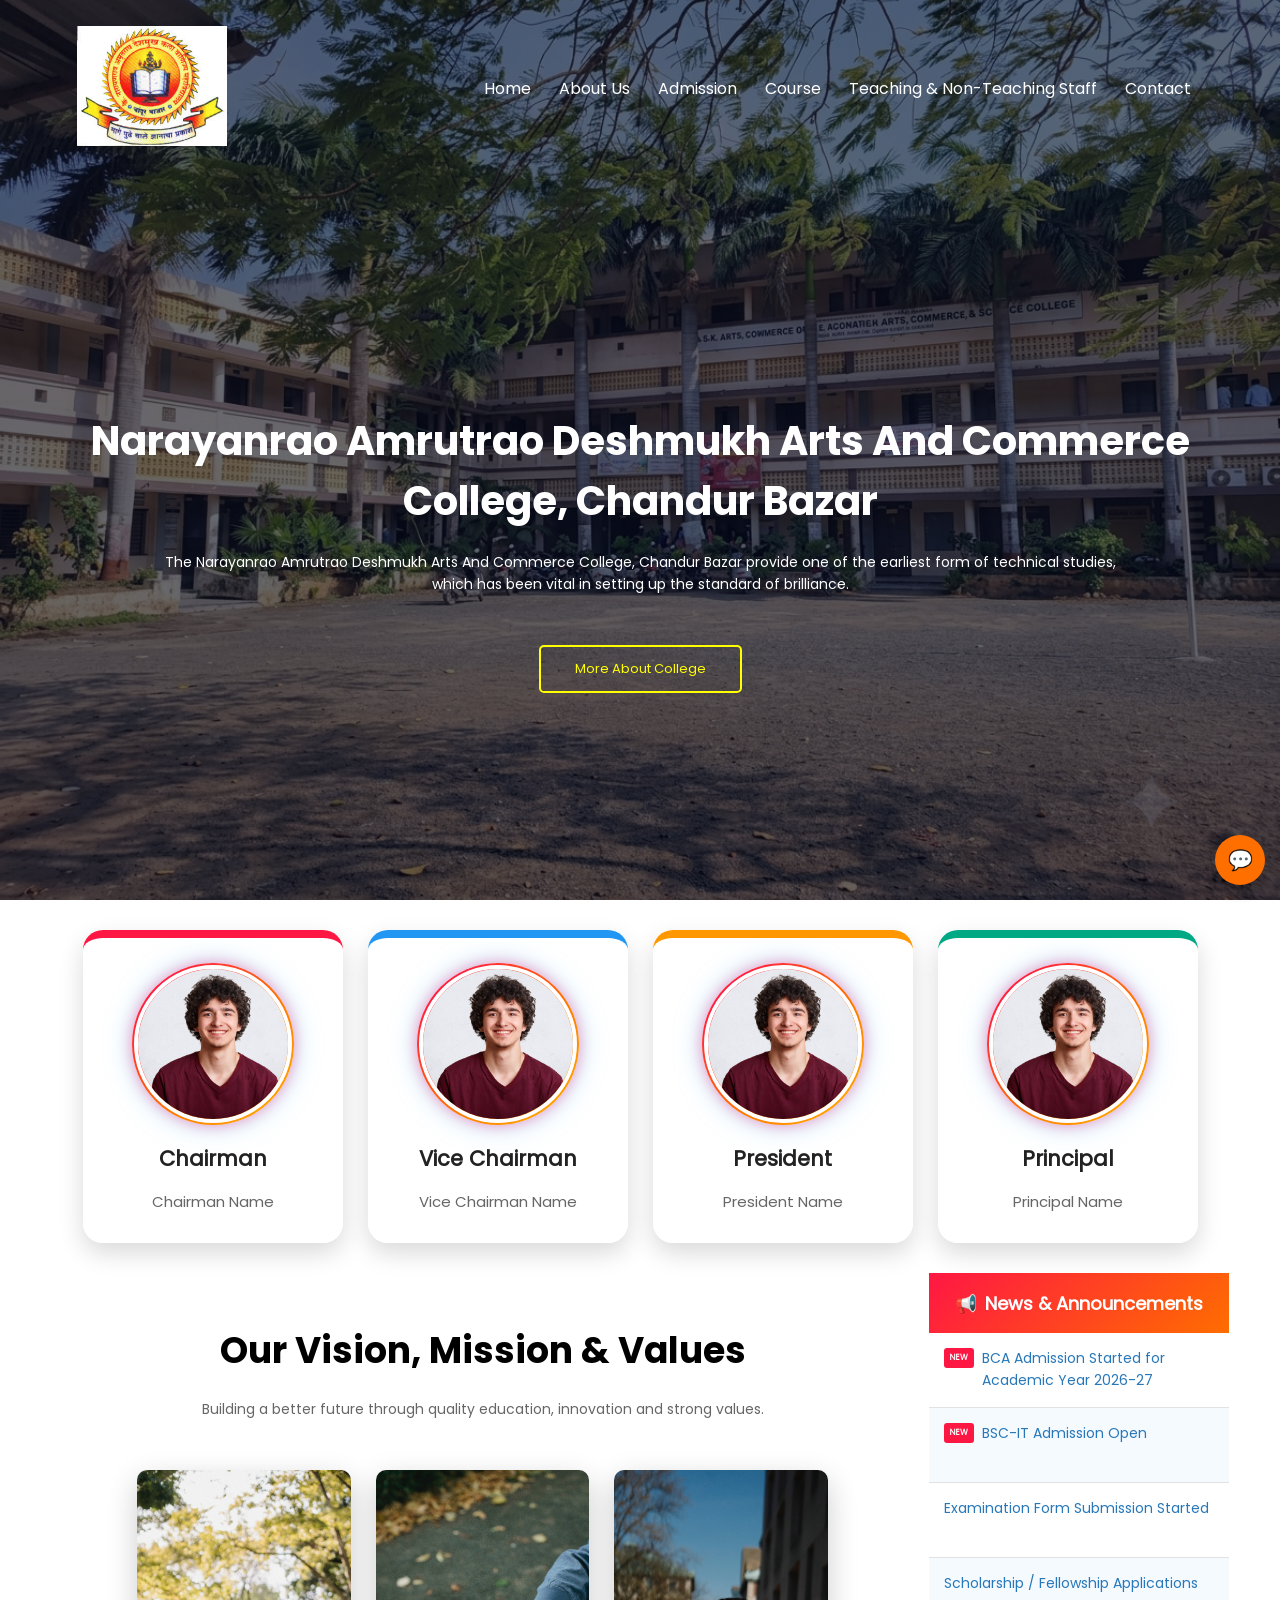
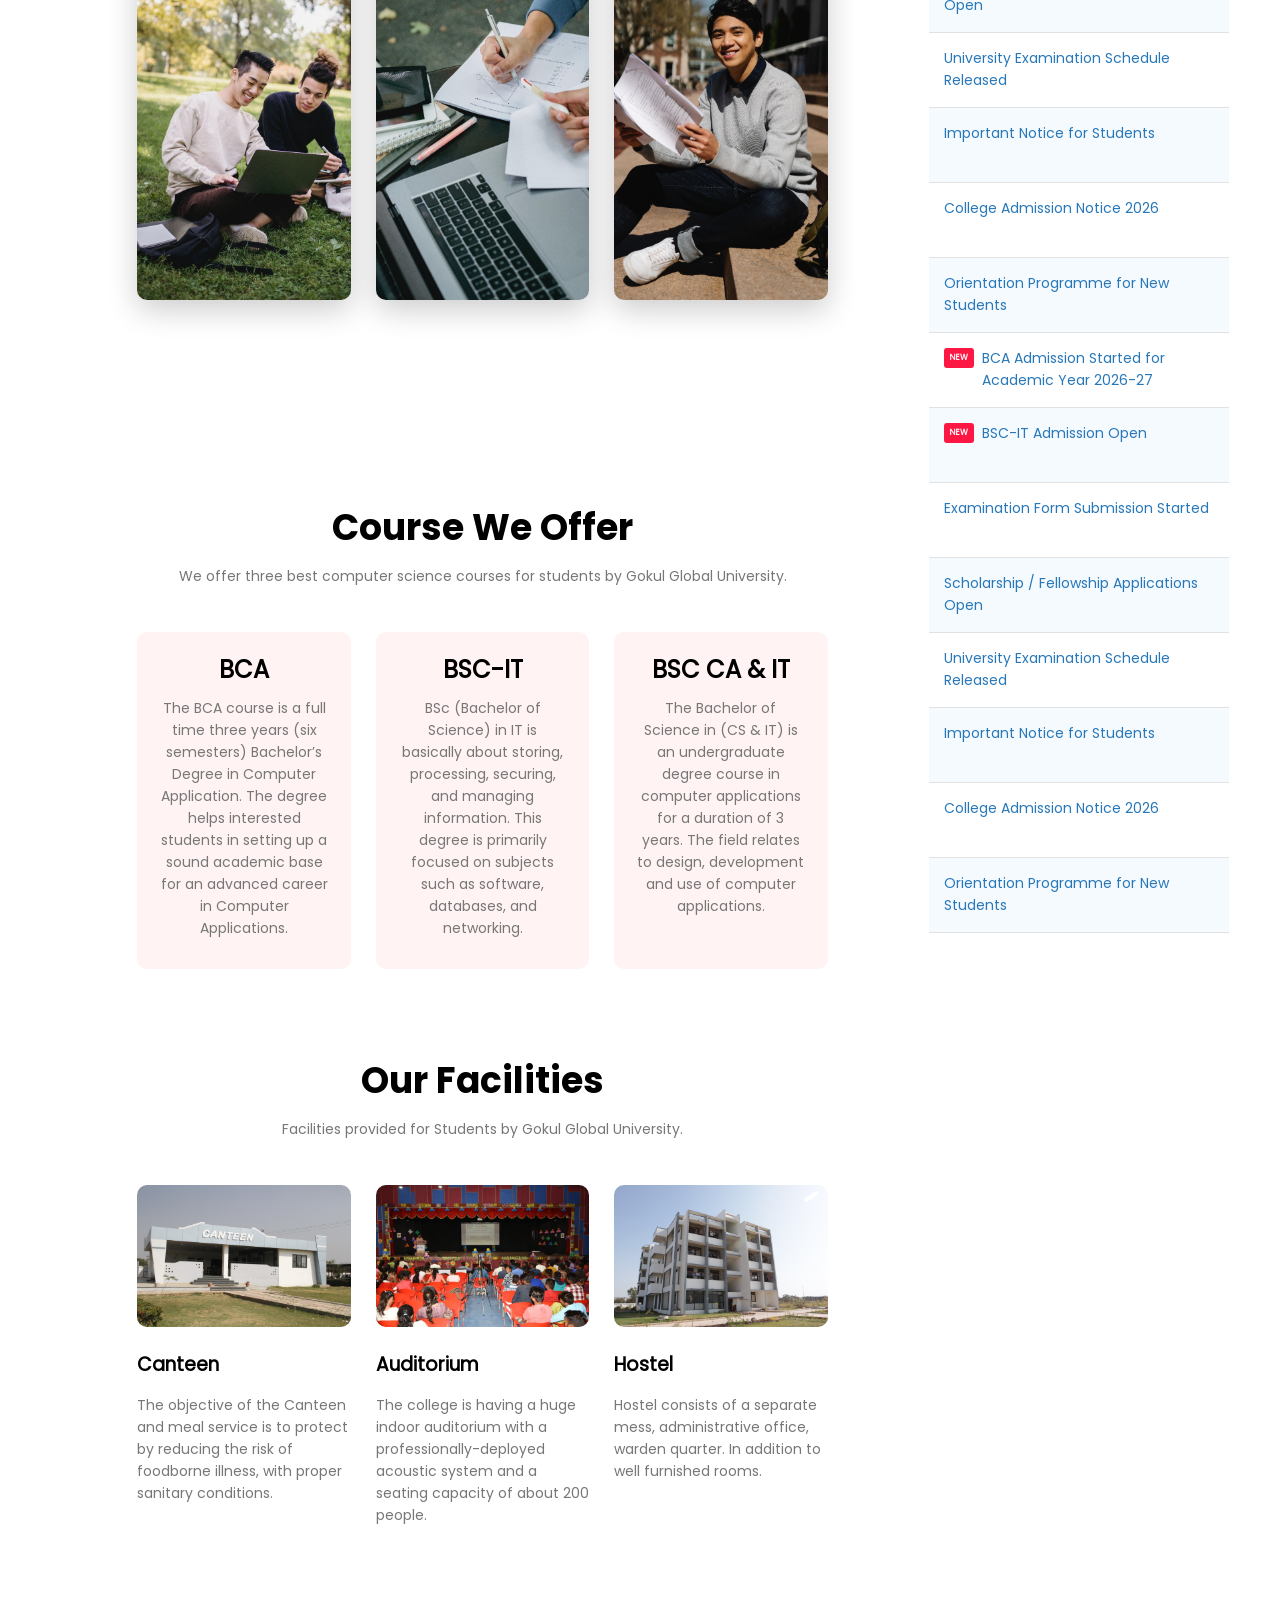
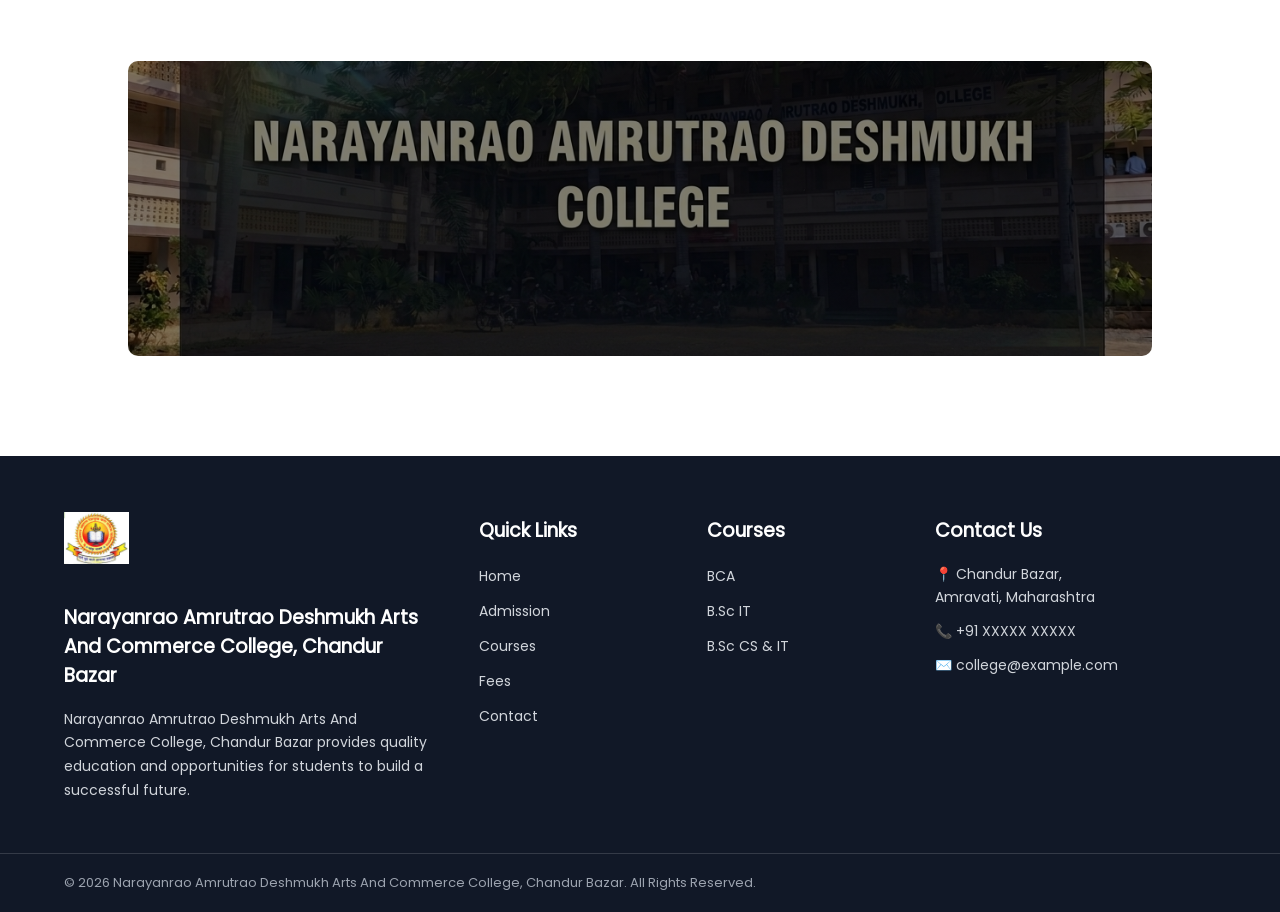
==== index.html @ 799b6273 "Update index.html" ====
<!DOCTYPE html>
<html lang="en">

<head>

    <meta name="viewport"
        content="width=device-width, initial-scale=1.0, maximum-scale=1.0, user-scalable=0">

    <meta name="description"
        content="Narayanrao Amrutrao DeshmukhArts And Commerce College, Chandur Bazar provide one of the earliest form of technical studies, which has been vital in setting up the standard of brilliance.">

    <meta name="keywords" content="Narayanrao Amrutrao DeshmukhArts And Commerce College, Chandur Bazar">

    <meta name="author" content="Rushikesh Fuse">

    <title>Narayanrao Amrutrao Deshmukh Arts And Commerce College, Chandur Bazar</title>

    <link rel="stylesheet" href="css/main_style.css">
    <link rel="footer" href="css/footer.css">

    <link rel="shortcut icon"
        href="image/favicon.ico"
        type="image/svg+xml">

</head>


<body>


<!-- =================================
     HEADER
================================= -->

<section class="header">

    <nav>

        <a href="index.html">
            <img src="image/favicon.ico" id="logo-img">
        </a>


        <div class="nav-links" id="navLinks">

            <span class="icon" onclick="hidemenu()">&#10005;</span>

            <ul>

                <li>
                    <a href="index.html">Home</a>
                </li>

                <li>
                    <a href="more.html">About Us</a>
                </li>

                <li>
                    <a href="Admission_page.html">Admission</a>
                </li>

                <li>
                    <a href="#course_call">Course</a>
                </li>

                <li>
                    <a href="teaching.html">Teaching & Non-Teaching Staff</a> 
                </li>

                <li>
                    <a href="contact.html">Contact</a>
                </li>

            </ul>

        </div>


        <span class="icon" onclick="showmenu()">&#9776;</span>

    </nav>


    <div class="text-box">

        <h1>Narayanrao Amrutrao Deshmukh Arts And Commerce College, Chandur Bazar</h1>

        <p>
            The Narayanrao Amrutrao Deshmukh Arts And Commerce College, Chandur Bazar provide one
            of the earliest form of technical studies,
            <br>
            which has been vital in setting up the standard
            of brilliance.
        </p>


        <a href="more.html" class="hero-btn">
           More About College
        </a>

    </div>

</section>



<!-- =================================
     MANAGEMENT SECTION
================================= -->

<div class="management">


    <!-- Chairman -->

    <div class="management-card chairman">

        <div class="photo-border">

            <img src="image/profile.jpg"
                alt="Chairman">

        </div>

        <h3>Chairman</h3>

        <p>Chairman Name</p>

    </div>



    <!-- Vice Chairman -->

    <div class="management-card vice-chairman">

        <div class="photo-border">

            <img src="image/profile.jpg"
                alt="Vice Chairman">

        </div>

        <h3>Vice Chairman</h3>

        <p>Vice Chairman Name</p>

    </div>



    <!-- President -->

    <div class="management-card president">

        <div class="photo-border">

            <img src="image/profile.jpg"
                alt="President">

        </div>

        <h3>President</h3>

        <p>President Name</p>

    </div>



    <!-- Principal -->

    <div class="management-card principal">

        <div class="photo-border">

            <img src="image/profile.jpg"
                alt="Principal">

        </div>

        <h3>Principal</h3>

        <p>Principal Name</p>

    </div>


</div>



<!-- =================================
     MAIN CONTENT + NOTICE BOARD
================================= -->

<div class="content-with-notice">


    <!-- =================================
         LEFT MAIN CONTENT
    ================================= -->

    <div class="main-left-content">


        <!-- =================================
             VISION MISSION VALUES
        ================================= -->

        <section class="campus">

            <h1>
                Our Vision, Mission & Values
            </h1>


            <p>
                Building a better future through quality education,
                innovation and strong values.
            </p>


            <div class="row">


                <!-- VISION -->

                <div class="campus-col">

                    <img src="image/cm1.jfif"
                        alt="Our Vision">


                    <div class="layer">

                        <h1>
                            OUR VISION
                        </h1>


                        <p>
                            To become a leading institution
                            providing quality education and
                            developing skilled, responsible
                            and successful professionals.
                        </p>

                    </div>

                </div>



                <!-- MISSION -->

                <div class="campus-col">

                    <img src="image/cm2.jfif"
                        alt="Our Mission">


                    <div class="layer">

                        <h1>
                            OUR MISSION
                        </h1>


                        <p>
                            To provide quality education,
                            practical knowledge, innovation
                            and opportunities that prepare
                            students for a successful career.
                        </p>

                    </div>

                </div>



                <!-- VALUES -->

                <div class="campus-col">

                    <img src="image/cm3.jfif"
                        alt="Our Values">


                    <div class="layer">

                        <h1>
                            OUR VALUES
                        </h1>


                        <p>
                            We promote integrity, excellence,
                            discipline, respect, teamwork and
                            innovation to develop responsible
                            citizens.
                        </p>

                    </div>

                </div>


            </div>

        </section>



        <!-- =================================
             COURSE SECTION
        ================================= -->

        <section class="course"
            id="course_call">


            <h1>
                Course We Offer
            </h1>


            <p>
                We offer three best computer science
                courses for students by Gokul Global University.
            </p>


            <div class="row">


                <!-- BCA -->

                <div class="course-col">

                    <h2>BCA</h2>

                    <p>
                        The BCA course is a full time three years
                        (six semesters) Bachelor’s Degree in
                        Computer Application. The degree helps
                        interested students in setting up a sound
                        academic base for an advanced career in
                        Computer Applications.
                    </p>

                </div>



                <!-- BSC IT -->

                <div class="course-col">

                    <h2>BSC-IT</h2>

                    <p>
                        BSc (Bachelor of Science) in IT is basically
                        about storing, processing, securing, and
                        managing information. This degree is primarily
                        focused on subjects such as software,
                        databases, and networking.
                    </p>

                </div>



                <!-- BSC CA IT -->

                <div class="course-col">

                    <h2>BSC CA & IT</h2>

                    <p>
                        The Bachelor of Science in (CS & IT) is an
                        undergraduate degree course in computer
                        applications for a duration of 3 years.
                        The field relates to design, development
                        and use of computer applications.
                    </p>

                </div>


            </div>

        </section>



        <!-- =================================
             FACILITIES SECTION
        ================================= -->

        <section class="facilities">


            <h1>
                Our Facilities
            </h1>


            <p>
                Facilities provided for Students by
                Gokul Global University.
            </p>


            <div class="row">


                <!-- CANTEEN -->

                <div class="facilities-col">

                    <img src="image/canteen.jfif"
                        alt="Canteen">


                    <h3>
                        Canteen
                    </h3>


                    <p>
                        The objective of the Canteen and meal
                        service is to protect by reducing the
                        risk of foodborne illness, with proper
                        sanitary conditions.
                    </p>

                </div>



                <!-- AUDITORIUM -->

                <div class="facilities-col">

                    <img src="image/auditorium.jfif"
                        alt="Auditorium">


                    <h3>
                        Auditorium
                    </h3>


                    <p>
                        The college is having a huge indoor
                        auditorium with a professionally-deployed
                        acoustic system and a seating capacity
                        of about 200 people.
                    </p>

                </div>



                <!-- HOSTEL -->

                <div class="facilities-col">

                    <img src="image/hostel.jfif"
                        alt="Hostel">


                    <h3>
                        Hostel
                    </h3>


                    <p>
                        Hostel consists of a separate mess,
                        administrative office, warden quarter.
                        In addition to well furnished rooms.
                    </p>

                </div>


            </div>

        </section>


    </div>



    <!-- =================================
         RIGHT SIDE NOTICE BOARD
    ================================= -->

    <aside class="notice-board">


        <!-- NOTICE HEADER -->

        <div class="notice-header">

            <span class="notice-icon">
                📢
            </span>

            <span>
                News & Announcements
            </span>

        </div>



        <!-- NOTICE WINDOW -->

        <div class="notice-window">


            <div class="notice-scroll">


                <!-- NEWS 1 -->

                <div class="notice-item">

                    <span class="new-badge">
                        NEW
                    </span>

                    <span>
                        BCA Admission Started for
                        Academic Year 2026-27
                    </span>

                </div>



                <!-- NEWS 2 -->

                <div class="notice-item">

                    <span class="new-badge">
                        NEW
                    </span>

                    <span>
                        BSC-IT Admission Open
                    </span>

                </div>



                <!-- NEWS 3 -->

                <div class="notice-item">

                    <span>
                        Examination Form Submission Started
                    </span>

                </div>



                <!-- NEWS 4 -->

                <div class="notice-item">

                    <span>
                        Scholarship / Fellowship
                        Applications Open
                    </span>

                </div>



                <!-- NEWS 5 -->

                <div class="notice-item">

                    <span>
                        University Examination
                        Schedule Released
                    </span>

                </div>



                <!-- NEWS 6 -->

                <div class="notice-item">

                    <span>
                        Important Notice for Students
                    </span>

                </div>



                <!-- NEWS 7 -->

                <div class="notice-item">

                    <span>
                        College Admission Notice 2026
                    </span>

                </div>



                <!-- NEWS 8 -->

                <div class="notice-item">

                    <span>
                        Orientation Programme
                        for New Students
                    </span>

                </div>



                <!-- =================================
                     DUPLICATE NEWS FOR LOOP
                ================================= -->


                <div class="notice-item">

                    <span class="new-badge">
                        NEW
                    </span>

                    <span>
                        BCA Admission Started for
                        Academic Year 2026-27
                    </span>

                </div>



                <div class="notice-item">

                    <span class="new-badge">
                        NEW
                    </span>

                    <span>
                        BSC-IT Admission Open
                    </span>

                </div>



                <div class="notice-item">

                    <span>
                        Examination Form Submission Started
                    </span>

                </div>



                <div class="notice-item">

                    <span>
                        Scholarship / Fellowship
                        Applications Open
                    </span>

                </div>



                <div class="notice-item">

                    <span>
                        University Examination
                        Schedule Released
                    </span>

                </div>



                <div class="notice-item">

                    <span>
                        Important Notice for Students
                    </span>

                </div>



                <div class="notice-item">

                    <span>
                        College Admission Notice 2026
                    </span>

                </div>



                <div class="notice-item">

                    <span>
                        Orientation Programme
                        for New Students
                    </span>

                </div>


            </div>

        </div>


    </aside>


</div>



<!-- =================================
     CALL TO ACTION
================================= -->

<section class="ctn">

    <h1>
        &nbsp;
    </h1>

</section>



<!-- =========================
     FOOTER
========================= -->

<footer class="footer">

    <div class="footer-container">

        <!-- About College -->

        <div class="footer-col">

            <img src="image/favicon.ico"
                 class="footer-logo"
                 alt="College Logo">

            <h3>
                Narayanrao Amrutrao Deshmukh Arts And Commerce College, Chandur Bazar
            </h3>

            <p>
                Narayanrao Amrutrao Deshmukh Arts And Commerce College,
                Chandur Bazar provides quality education
                and opportunities for students to build
                a successful future.
            </p>

        </div>


        <!-- Quick Links -->

        <div class="footer-col">

            <h3>Quick Links</h3>

            <ul>

                <li>
                    <a href="index.html">Home</a>
                </li>

                <li>
                    <a href="Admission_page.html">Admission</a>
                </li>

                <li>
                    <a href="index.html#course_call">Courses</a>
                </li>

                <li>
                    <a href="fees_page.html">Fees</a>
                </li>

                <li>
                    <a href="Contact_page.html">Contact</a>
                </li>

            </ul>

        </div>


        <!-- Courses -->

        <div class="footer-col">

            <h3>Courses</h3>

            <ul>

                <li>
                    <a href="index.html#course_call">BCA</a>
                </li>

                <li>
                    <a href="index.html#course_call">B.Sc IT</a>
                </li>

                <li>
                    <a href="index.html#course_call">
                        B.Sc CS & IT
                    </a>
                </li>

            </ul>

        </div>


        <!-- Contact -->

        <div class="footer-col">

            <h3>Contact Us</h3>

            <p>
                📍 Chandur Bazar,<br>
                Amravati, Maharashtra
            </p>

            <p>
                📞 +91 XXXXX XXXXX
            </p>

            <p>
                ✉️ college@example.com
            </p>

        </div>

    </div>


    <!-- Bottom Footer -->

    <div class="footer-bottom">

        <p>
            © 2026 Narayanrao Amrutrao Deshmukh Arts And Commerce College, Chandur Bazar.
            All Rights Reserved.
        </p>

        
    </div>

</footer>

</section>




    <!-- CHAT BUTTON -->
<div class="chat-toggle" onclick="toggleChat()">💬</div>

<!-- CHAT BOX -->
<div class="chat-box" id="chatBox">
  <div class="chat-header">
    Chat Support
    <span onclick="toggleChat()">✖</span>
  </div>

  <div class="chat-body" id="chatMessages">
    <div class="bot-msg">Hello 👋 Welcome to Narayanrao Deshmukh Arts & Commerce College, Chandur Bazar !</div>
  </div>

  <input type="text" id="chatInput" placeholder="Type message..." onkeypress="sendMsg(event)">
</div>


<!-- =================================
     JAVASCRIPT
================================= -->

<script src="javascript/main_script.js"></script>


</body>

</html>
---- css/main_style.css ----
/* Cascading Style Sheets */

*{
    margin: 0;
    padding: 0;
    /* border: 1px solid yellow; */
}

@font-face {
    font-family: myFirstFont;
    src: url(../Poppins/Poppins-Regular.ttf);
}
    @font-face {
    font-family: bold;
    src: url(../Poppins/Poppins-Bold.ttf);
}

@font-face {
    font-family: secound;
    src: url(../Poppins/Poppins-Bold.ttf);
}

h1{
    font-family: bold;
}

body{
    font-family: myFirstFont,Verdana, Geneva, Tahoma, sans-serif;
    cursor:default;
}

    /* Website Scrollerbar */
    body::-webkit-scrollbar {
        width: 5px !important;
        height: 5px !important;
    }
    body::-webkit-scrollbar-track {
        background: #3838387c !important;
    }
    body::-webkit-scrollbar-thumb {
        background-color: #e0120ba4 !important;
        border: 1px solid #ff020279 !important;
        border-radius: 1px !important;
    }

.header{
    min-height: 100vh;
    width: 100%;
    background-image: linear-gradient(rgba(4,9,30,0.6),rgba(4,9,30,0.6)),url(../image/background2.png);
    background-position: center;
    background-size: cover;
    position: relative;
}
nav{
    display: flex;
    padding: 2% 6%;
    justify-content: space-between;
    align-items: center;
}
nav img{
    width: 150px;
}
.nav-links{
    flex: 1;
    text-align: right;
    
}
.nav-links ul li{
    list-style: none;
    display: inline-block;
    padding: 8px 12px;
    position: relative;
    
}
.nav-links a{
    color: #fff;
    text-decoration: none;
    font-size: 16px;
    
}
.nav-links ul li::after{
    content: '';
    width: 0%;
    height: 2px;
    background: #ff0000;
    display: block;
    margin: auto;
    transition: 0.5s;
    
}
.nav-links ul li:hover::after{
    width: 100%;
    
}




/* =========================
   MANAGEMENT SECTION
========================= */

.management {
    width: 92%;
    margin: 0 auto;
    padding: 30px 0;

    display: flex;
    justify-content: center;
    align-items: stretch;
    gap: 25px;

    position: relative;
    z-index: 5;
}

/* Card */

.management-card {
    width: 230px;
    padding: 25px 15px 20px;
    text-align: center;

    background: rgba(255, 255, 255, 0.95);

    border-radius: 20px;

    box-shadow:
        0 10px 25px rgba(0, 0, 0, 0.15);

    transition: all 0.4s ease;

    position: relative;
    overflow: hidden;
}

/* Card hover */

.management-card:hover {
    transform: translateY(-12px) scale(1.02);

    box-shadow:
        0 20px 40px rgba(0, 0, 0, 0.25);
}


/* =========================
   PHOTO CIRCLE
========================= */

.photo-border {

    width: 150px;
    height: 150px;

    margin: 0 auto 18px;

    padding: 6px;

    border-radius: 50%;

    background: linear-gradient(
        135deg,
        #ff0055,
        #ff7b00,
        #ffd000,
        #00d4ff,
        #7b00ff,
        #ff0055
    );

    background-size: 300% 300%;

    animation: gradientBorder 4s ease infinite;

    display: flex;
    align-items: center;
    justify-content: center;

    box-shadow:
        0 0 15px rgba(255, 0, 100, 0.4),
        0 0 30px rgba(0, 180, 255, 0.25);
}


/* Photo */

.photo-border img {

    width: 100%;
    height: 100%;

    border-radius: 70%;

    object-fit: cover;

    display: block;

    border: 4px solid white;

    transition: all 0.4s ease;
}


/* Photo hover */

.management-card:hover .photo-border img {
    transform: scale(1.08);
}


/* Animated border */

@keyframes gradientBorder {

    0% {
        background-position: 0% 80%;
    }

    50% {
        background-position: 100% 50%;
    }

    100% {
        background-position: 0% 50%;
    }
}


/* =========================
   TEXT
========================= */

.management-card h3 {

    margin: 8px 0 7px;

    font-size: 21px;

    font-weight: 700;

    color: #222;
}


.management-card p {

    margin: 0;

    font-size: 15px;

    color: #666;

    font-weight: 500;
}


/* =========================
   DIFFERENT CARD COLORS
========================= */

.chairman {
    border-top: 8px solid #ff1744;
}

.vice-chairman {
    border-top: 8px solid #2196f3;
}

.president {
    border-top: 8px solid #ff9800;
}

.principal {
    border-top: 8px solid #00a884;
}


/* =========================
   MOBILE
========================= */

@media (max-width: 900px) {

    .management {
        flex-wrap: wrap;
    }

    .management-card {
        width: 40%;
    }
}


@media (max-width: 600px) {

    .management {
        flex-direction: column;
        align-items: center;
        gap: 20px;
    }

    .management-card {
        width: 80%;
    }

    .photo-border {
        width: 140px;
        height: 140px;
    }
}



/* --------------------------------------- */


/* =================================
   VISION MISSION VALUES
================================= */

.campus {
    width: 90%;
    margin: auto;
    
    padding: 70px 0;
}

.campus h1 {
    font-size: 36px;
    margin-bottom: 10px;
}

.campus > p {
    color: #666;
    margin-bottom: 40px;
}


/* Image Row */

.campus .row {
    display: flex;
    justify-content: space-between;
    gap: 25px;
}


/* Image Box */

.campus-col {
    flex: 1;
    height: 430px;

    position: relative;
    overflow: hidden;

    border-radius: 18px;

    box-shadow: 0 10px 30px rgba(0,0,0,0.20);

    cursor: pointer;
}


/* Image */

.campus-col img {
    width: 100%;
    height: 100%;

    object-fit: cover;

    display: block;

    transition: transform 0.6s ease;
}


/* Zoom Image */

.campus-col:hover img {
    transform: scale(1.12);
}


/* Dark Overlay */

/* =================================
   FIX VISION / MISSION / VALUES
================================= */
/* =================================
   VISION MISSION VALUES / CAMPUS
================================= */

.campus {
    width: 90%;
    margin: auto;
    text-align: center;
    padding: 70px 0;
}

.campus h1 {
    font-size: 36px;
    margin-bottom: 10px;
}

.campus > p {
    color: #666;
    margin-bottom: 40px;
}


/* Row */

.campus .row {
    display: flex;
    justify-content: space-between;
    gap: 25px
}




/* =================================
   FIX VISION / MISSION / VALUES
================================= */

.campus h1 {
    font-size: 36px;
    margin-bottom: 10px;
}

.campus-col .layer {
    position: absolute;
    inset: 0;

    width: 100%;
    height: 100%;

    display: flex;
    flex-direction: column;

    justify-content: center;
    align-items: center;

    text-align: center;

    padding: 30px;
    box-sizing: border-box;

    opacity: 0;

    transition: all 0.5s ease;
}


/* Show overlay */

.campus-col:hover .layer {
    opacity: 1;
}


/* Heading - EXACT CENTER */

.campus-col .layer h3 {
    width: 100%;

    margin: 0 0 20px 0;

    padding: 0;

    color: #fff;

    font-size: 30px;
    font-weight: 700;

    text-align: center;

    transform: translateY(30px);

    transition: all 0.5s ease;
}


/* Description */

.campus-col .layer p {
    width: 90%;
    max-width: 400px;

    margin: 0 auto;

    color: #fff;

    font-size: 16px;
    line-height: 1.7;

    text-align: center;

    transform: translateY(30px);

    transition: all 0.6s ease;
}


/* Move heading + paragraph to center */

.campus-col:hover .layer h3,
.campus-col:hover .layer p {
    transform: translateY(0);
}
/* ===================================== */




.text-box{
    width: 90%;
    color: #fff;
    position:absolute;
    top: 30%;
    left: 50%;
    transform: translate(-50%,50%);
    text-align: center;
}
.text-box h1{
    font-size: 40px;
    font-weight: bold;

}
.text-box p{
    margin: 10px 0 40px;
    font-size: 14px;
    color: #fff;
    
}
.hero-btn{
    display: inline-block;
    text-decoration: none;
    color: yellow;
    border: 2px solid yellow;
    padding: 12px 34px;
    font-size: 13px;
    background: transparent;
    position: relative;
    cursor: pointer;
    border-radius: 5px;
}
.hero-btn:hover{
    color: black;
    border: 2px solid yellow;
    background:yellow;
    transition: 0.5s;
}

.icon{
    display:none;
}

/* Course */

 .course{
    width: 80%;
    margin: auto;
    text-align: center;
    padding-top: 100px;
}
h1{
    font-size: 36px;
    font-weight: 300;
}
p{
    color:#777;
    font-size: 14px;
    font-weight: 300;
    line-height: 22px;
    padding: 10px;
}
.row{
    margin-top: 5%;
    display: flex;
    justify-content: space-between;
}
.course-col{
    flex-basis: 31%;
    background: #fff3f3;
    border-radius: 10px;
    margin-bottom:5%;
    padding: 20px 12px;
    box-sizing: border-box;
    transition: 0.5s;
}
h3{
    text-align: center;
    font-weight: 600;
    margin: 10px 0px;
}
.course-col:hover{
    box-shadow: 10px 10px 24px 0px rgba(0,0,0,0.4);
}


    /*Campus*/


.campus{
    width: 80%;
    margin: auto;
    text-align: center;
    padding-top: 50px;
}
.campus-col{
    flex-basis: 32%;
    border-radius: 10px;
    margin-bottom: 30px;
    position: relative;
    overflow: hidden;
}
.campus-col img{
    width: 100%;
    display: block;
}
.layer{
    background: transparent;
    height: 100%;
    width: 100%;
    position: absolute;
    top: 0%;
    left: 0%;
    transition: 0.5s;
}

.layer:hover{
    background: rgba(0, 245, 253, 0.534);

    /* rgba(253, 0, 0, 0.7); */
}

.layer h3{
    width: 100%;
    font-weight: 500;
    color: #fff;
    font-size: 26px;
    bottom: 0%;
    left: 50%;
    transform: translate(-50%);
    position: absolute;
    opacity: 0;
    transition: 0.5s;
}

.layer:hover h3{
    opacity: 1;
    bottom: 49%;
}

/* Facilities */

.facilities{
    width: 80%;
    margin: auto;
    text-align: center;
    padding-top: 50px;
}

.facilities-col{
    flex-basis: 31%;
    border-radius: 10px;
    margin-bottom: 5%;
    text-align: left;
}
.facilities-col img{
    width: 100%;
    border-radius: 10px;
    transition: 0.5s;
}
.facilities-col p{
    padding: 0%;
}

.facilities-col h3{
    margin-top: 16px;
    margin-bottom: 15px;
    text-align: left;
}

.facilities-col img:hover{
    box-shadow: 3.5px 5px 15px 10px rgba(0, 0, 0, 0.308);
}

/* Call To Action */

.ctn{
    margin: 100px auto;
    width: 80%;
    background-image: linear-gradient(rgba(0,0,0,0.5),rgba(0,0,0,0.5)), url(../image/background3.png);
    background-position: center;
    background-size: cover;
    border-radius: 10px;
    text-align: center;
    padding: 100px 0;
    transition: 0.5s;
}
.ctn h1{
    color: #fff;
    margin-bottom: 40px;
    padding: 0;
}
.ctn:hover{
    margin: 100px auto;
    width: 80%;
    background-image:linear-gradient(rgba(0,0,0,0.3),rgba(0,0,0,0.3)),url(../image/background3.png);
    background-position: center;
    background-size: cover;
    border-radius: 10px;
    padding: 100px 0;
    box-shadow: 10px 10px 24px 0px rgba(0, 0, 0, 0.664);
}
.ctn{
    
}

/* Footer */


/* Media query for responsive */

@media (max-width: 700px) {

    *{
        overflow-x: hidden;
        margin: 0;
        padding: 0;
    
    }
    #logo-img{
        padding: 10px;
    }
    .text-box h1{
       font-size: 30px;
       font-weight: bold;
    }
    .text-box p{
        font-size: 12px;
    }
    .nav-links ul li{
        display: block;
    }
    .nav-links{
        position: absolute;
        background: #f44336;
        height: 100vh;
        width: 200px;
        top: 0%;
        right: -200px;
        text-align: left;
        z-index: 2;
        transition: 1s;
    }
    .icon{
        display: block;
        color: #fff;
        margin: 10px;
        font-size: 25px;
        cursor: pointer;
    }
    .nav-links ul{
        padding: 30px;
    }

    /*Course in Media query*/
   
    .course-col{
        margin: 10px 10px;
    }
    .row{
        flex-direction: column;  
    }   
    .course-col:hover{
        box-shadow: 3px 3px 0.5px 0.5px rgba(0, 0, 0, 0.486);
    }
        /* Facilities */
    .facilities-col img:hover{
        box-shadow:none;
    }

    /* Call To Action in Media query*/
    .ctn h1{
        font-size: 24px;
    }
}

/* Media query is Close*/










/* =========================================
   MAIN CONTENT + NOTICE SIDEBAR
========================================= */

.content-with-notice {

    width: 92%;

    margin: 0 auto;

    display: grid;

    grid-template-columns: minmax(0, 1fr) 300px;

    gap: 15px;

    align-items: stretch;

}


/* =========================================
   LEFT MAIN CONTENT
========================================= */

.main-page-content {

    min-width: 0;

}


/* Remove extra side spacing */

.main-page-content .campus,
.main-page-content .course,
.main-page-content .facilities {

    width: 100%;

}


/* =========================================
   NOTICE SIDEBAR
========================================= */

.notice-sidebar {

    width: 100%;

    background: #ffffff;

    border-radius: 10px;
   

    overflow: hidden;

    border: 1px solid #d7d7d7;

    box-shadow:
        0 5px 20px rgba(0,0,0,0.14);

    align-self: stretch;

    margin-bottom: 50px;

}


/* =========================================
   NOTICE HEADER
========================================= */

.notice-header {

    height: 60px;

    display: flex;

    align-items: center;

    justify-content: center;

    gap: 8px;

    padding: 0 12px;

    background:
        linear-gradient(
            135deg,
            #ff1744,
            #ff6d00
        );

    color: white;

    font-size: 18px;

    font-weight: 700;

    box-sizing: border-box;

}


/* =========================================
   NOTICE WINDOW
========================================= */

.notice-window {

    height: 100%;

    min-height: 850px;

    overflow: hidden;

    position: relative;

    background: #fff;
   
}


/* =========================================
   MOVING NEWS
========================================= */

.notice-scroll {

    display: flex;

    flex-direction: column;

    animation:
        noticeScroll 25s linear infinite;

}


/* Pause when mouse is over Notice */

.notice-sidebar:hover .notice-scroll {

    animation-play-state: paused;

}


/* =========================================
   NOTICE ITEM
========================================= */

.notice-item {

    min-height: 75px;

    padding: 15px;

    display: flex;

    align-items: flex-start;

    gap: 8px;

    box-sizing: border-box;

    color: #2878b9;

    font-size: 14px;

    line-height: 1.55;

    border-bottom: 1px solid #e2e2e2;

    background: #ffffff;

}


/* Alternate background */

.notice-item:nth-child(even) {

    background: #f5faff;

}


/* Hover */

.notice-item:hover {

    background: #e6f4ff;

}


/* =========================================
   NEW BADGE
========================================= */

.new-badge {

    flex-shrink: 0;

    background: #ff1744;

    color: #ffffff;

    font-size: 8px;

    font-weight: 800;

    padding: 4px 6px;

    border-radius: 3px;

}


/* =========================================
   NOTICE ANIMATION
========================================= */

@keyframes noticeScroll {

    0% {

        transform: translateY(0);

    }

    100% {

        transform: translateY(-50%);

    }

}


/* =========================================
   TABLET
========================================= */

@media (max-width: 1100px) {

    .content-with-notice {

        grid-template-columns:
            minmax(0, 1fr)
            260px;

        gap: 12px;

    }

}


/* =========================================
   MOBILE
========================================= */

@media (max-width: 800px) {

    .content-with-notice {

        width: 92%;

        display: flex;

        flex-direction: column;

        gap: 25px;

    }


    .notice-sidebar {

        width: 100%;

        margin-bottom: 30px;

    }


    .notice-window {

        min-height: 300px;

        height: 300px;

    }

}


/* CHAT BUTTON */
.chat-toggle{
  position:fixed;
  bottom:15px;
  right:15px;
  background:#ff6f00;
  color:#fff;
  width:50px;
  height:50px;
  border-radius:50%;
  display:flex;
  align-items:center;
  justify-content:center;
  font-size:20px;
  cursor:pointer;
  box-shadow:0 5px 15px rgba(0,0,0,0.3);
  z-index:999;
}
/* CHAT BOX */
.chat-box{
  position:fixed;
  bottom:75px;
  right:15px;
  width:260px;
  background:#fff;
  border-radius:10px;
  box-shadow:0 10px 25px rgba(0,0,0,0.2);
  display:none;
  overflow:hidden;
}

.chat-header{
  background:#ff6f00;
  color:#fff;
  padding:10px;
  display:flex;
  justify-content:space-between;
}
.chat-body{
  height:200px;
  overflow-y:auto;
  padding:10px;
  font-size:13px;
}

.bot-msg{
  background:#eee;
  padding:6px;
  margin:5px 0;
  border-radius:5px;
}

.user-msg{
  text-align:right;
  margin:5px 0;
}
#chatInput{
  width:100%;
  padding:8px;
  border:none;
  border-top:1px solid #ccc;
}




/* =========================================
   PROFESSIONAL FOOTER
========================================= */

.footer {
    width: 100%;
    background: #111827;
    color: #ffffff;
    margin-top: 60px;
    padding: 50px 0 0;
}

.footer-container {
    width: 90%;
    max-width: 1200px;
    margin: auto;

    display: grid;
    grid-template-columns:
        2fr
        1fr
        1fr
        1.5fr;

    gap: 40px;
}

.footer-col {
    text-align: left;
}

.footer-logo {
    width: 65px;
    height: 65px;
    object-fit: contain;
    margin-bottom: 15px;
}

.footer-col h3 {
    color: #ffffff;
    font-size: 19px;
    margin-bottom: 18px;
    text-align: left;
}

.footer-col p {
    color: #d1d5db;
    font-size: 14px;
    line-height: 1.7;
    padding: 0;
    margin-bottom: 10px;
}

.footer-col ul {
    list-style: none;
    padding: 0;
    margin: 0;
}

.footer-col ul li {
    margin-bottom: 10px;
}

.footer-col ul li a {
    color: #d1d5db;
    text-decoration: none;
    font-size: 14px;
    transition: 0.3s;
}

.footer-col ul li a:hover {
    color: #ff6f00;
    padding-left: 5px;
}


/* Footer Bottom */

.footer-bottom {
    margin-top: 40px;
    padding: 18px 5%;
    border-top: 1px solid rgba(255,255,255,0.15);

    display: flex;
    justify-content: space-between;
    align-items: center;
    gap: 15px;
}

.footer-bottom p {
    padding: 0;
    margin: 0;
    color: #9ca3af;
    font-size: 13px;
}

.footer-bottom strong {
    color: #ffffff;
}


/* =========================================
   FOOTER MOBILE
========================================= */

@media (max-width: 800px) {

    .footer-container {
        width: 85%;
        grid-template-columns: 1fr 1fr;
        gap: 30px;
    }

    .footer-bottom {
        flex-direction: column;
        text-align: center;
    }

}


@media (max-width: 500px) {

    .footer-container {
        width: 85%;
        grid-template-columns: 1fr;
        gap: 25px;
    }

    .footer-col {
        text-align: center;
    }

    .footer-col h3 {
        text-align: center;
    }

    .footer-col p {
        text-align: center;
    }

    .footer-col ul {
        text-align: center;
    }

}
---- css/footer.css ----
/* =========================================
   PROFESSIONAL FOOTER
========================================= */

.footer {
    width: 100%;
    background: #111827;
    color: #ffffff;
    margin-top: 60px;
    margin-bottom: 0%;
    padding: 0 0 0 0;
}

.footer-container {
    width: 90%;
    max-width: 1200px;
    margin: auto;

    display: grid;
    grid-template-columns:
        2fr
        1fr
        1fr
        1.5fr;

    gap: 40px;
}

.footer-col {
    text-align: left;
}

.footer-logo {
    width: 65px;
    height: 65px;
    object-fit: contain;
    margin-bottom: 15px;
}

.footer-col h3 {
    color: #ffffff;
    font-size: 19px;
    margin-bottom: 18px;
    text-align: left;
}

.footer-col p {
    color: #d1d5db;
    font-size: 14px;
    line-height: 1.7;
    padding: 0;
    margin-bottom: 10px;
}

.footer-col ul {
    list-style: none;
    padding: 0;
    margin: 0;
}

.footer-col ul li {
    margin-bottom: 10px;
}

.footer-col ul li a {
    color: #d1d5db;
    text-decoration: none;
    font-size: 14px;
    transition: 0.3s;
}

.footer-col ul li a:hover {
    color: #ff6f00;
    padding-left: 5px;
}


/* Footer Bottom */

.footer-bottom {
    margin-top: 40px;
    padding: 18px 5%;
    border-top: 1px solid rgba(255,255,255,0.15);

    display: flex;
    justify-content: space-between;
    align-items: center;
    gap: 15px;
}

.footer-bottom p {
    padding: 0;
    margin: 0;
    color: #9ca3af;
    font-size: 13px;
}

.footer-bottom strong {
    color: #ffffff;
}


/* =========================================
   FOOTER MOBILE
========================================= */

@media (max-width: 800px) {

    .footer-container {
        width: 85%;
        grid-template-columns: 1fr 1fr;
        gap: 30px;
    }

    .footer-bottom {
        flex-direction: column;
        text-align: center;
    }

}


@media (max-width: 500px) {

    .footer-container {
        width: 85%;
        grid-template-columns: 1fr;
        gap: 25px;
    }

    .footer-col {
        text-align: center;
    }

    .footer-col h3 {
        text-align: center;
    }

    .footer-col p {
        text-align: center;
    }

    .footer-col ul {
        text-align: center;
    }

}
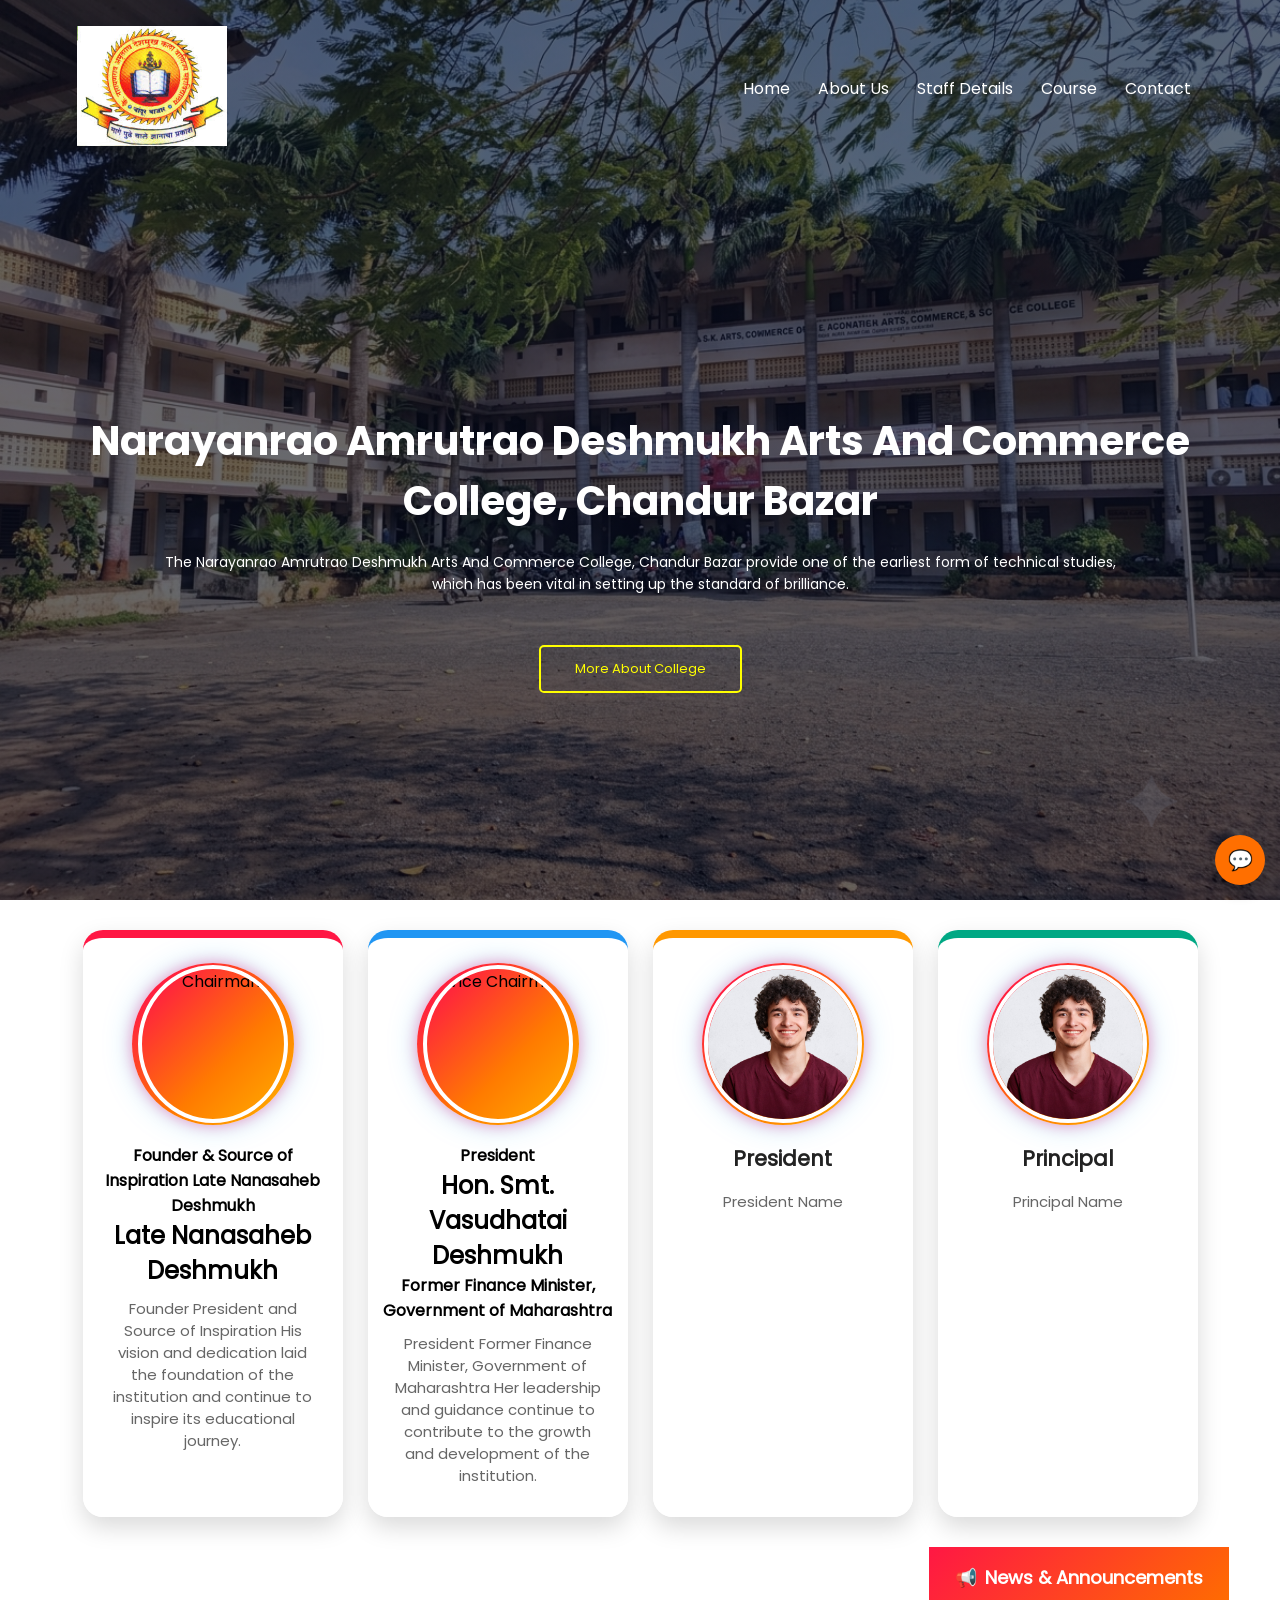
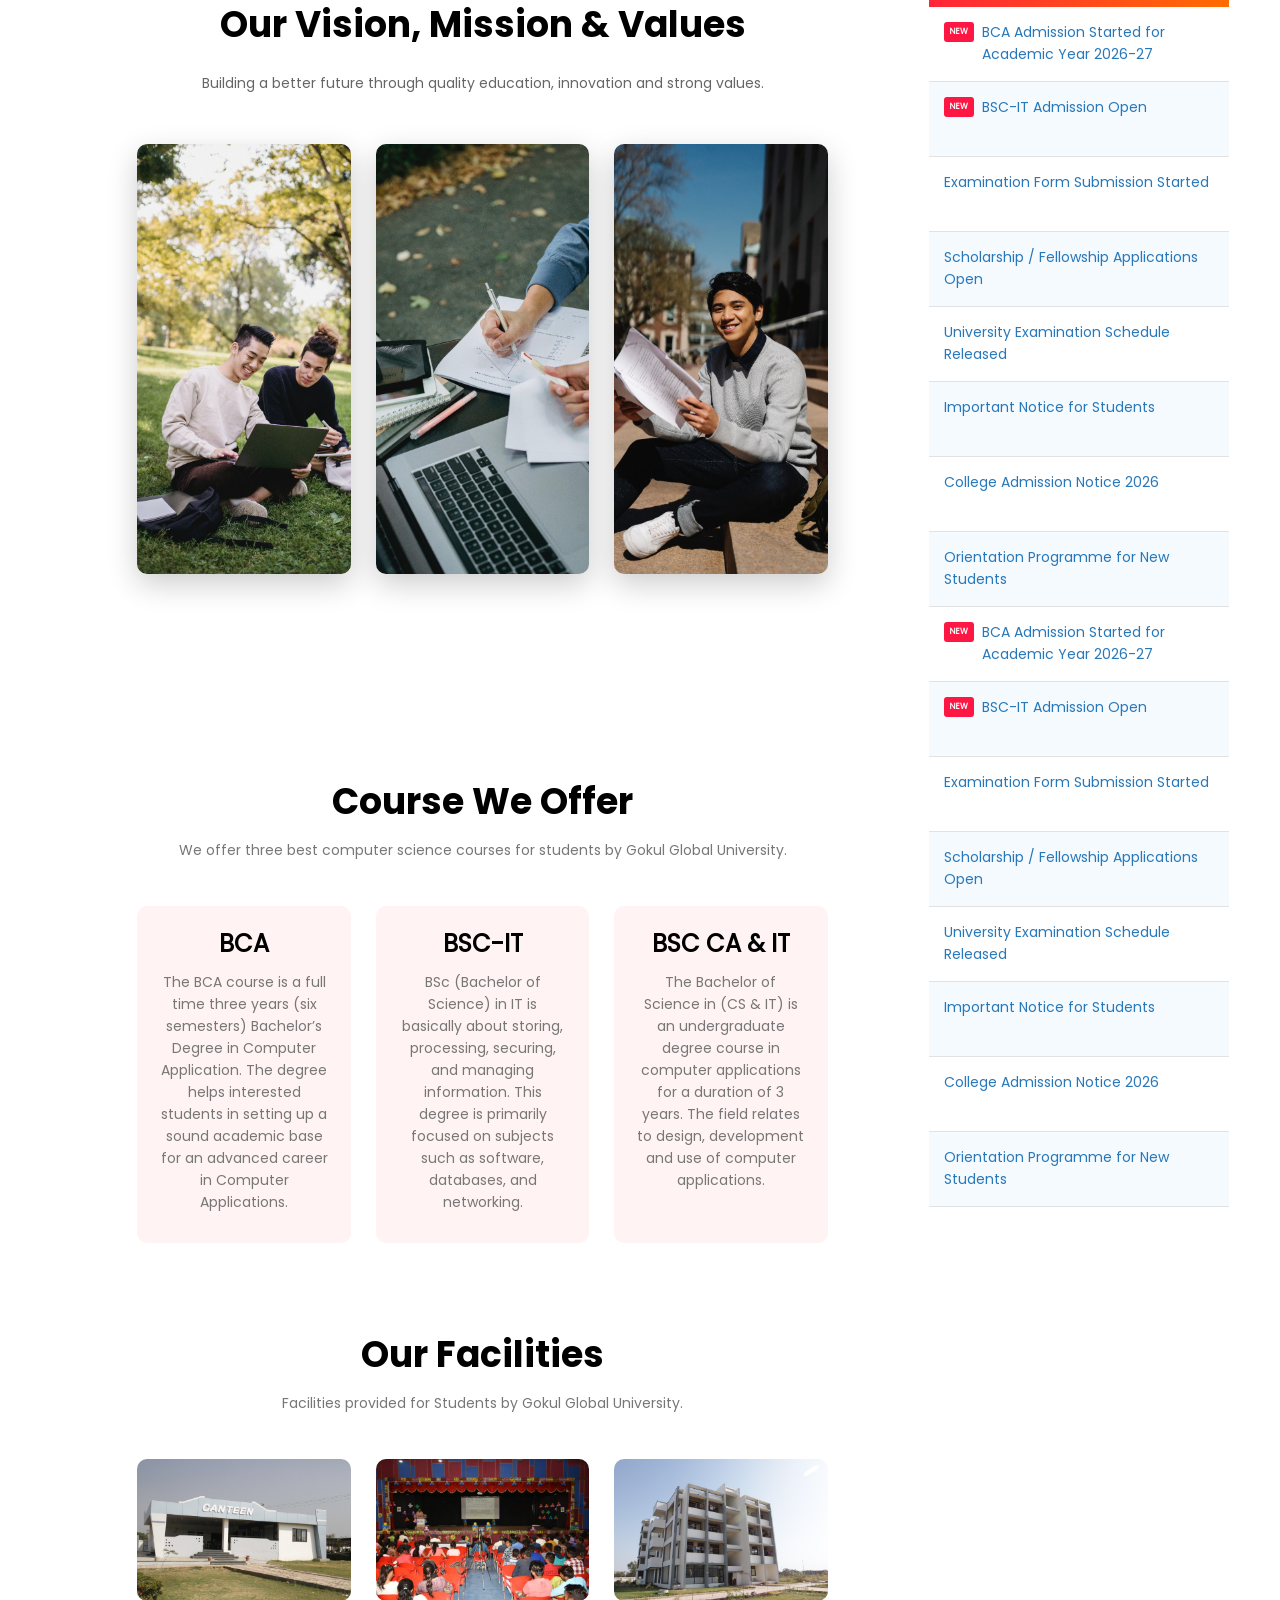
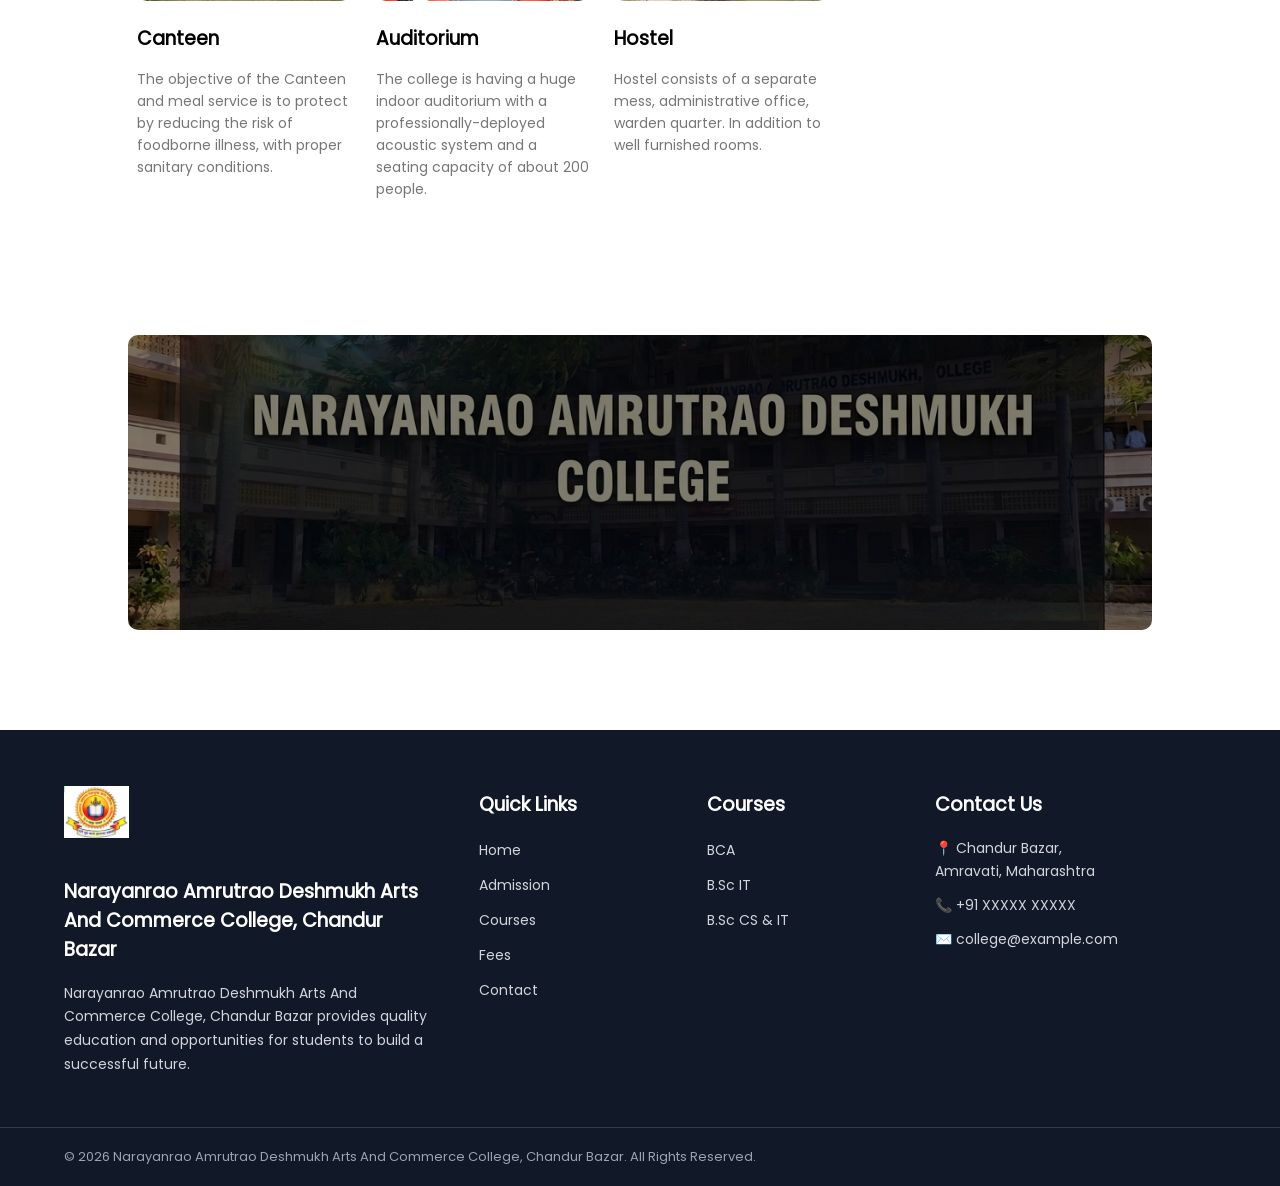
==== commit dc7a08bc: "Revise management section with new details and images Updated staff details, replaced images, and mo" ====
--- a/index.html
+++ b/index.html
@@ -56,16 +56,14 @@
                 </li>
 
                 <li>
-                    <a href="Admission_page.html">Admission</a>
+                    <a href="teaching.html">Staff Details</a>
                 </li>
 
                 <li>
                     <a href="#course_call">Course</a>
                 </li>
 
-                <li>
-                    <a href="teaching.html">Teaching & Non-Teaching Staff</a> 
-                </li>
+                
 
                 <li>
                     <a href="contact.html">Contact</a>
@@ -117,14 +115,21 @@
 
         <div class="photo-border">
 
-            <img src="image/profile.jpg"
+            <img src="image/chairman1.jpeg"
                 alt="Chairman">
 
         </div>
 
-        <h3>Chairman</h3>
-
-        <p>Chairman Name</p>
+        <B>Founder & Source of Inspiration
+Late Nanasaheb Deshmukh</b>
+
+<h2>
+    Late Nanasaheb Deshmukh
+</h2>
+
+
+        <p>Founder President and Source of Inspiration
+His vision and dedication laid the foundation of the institution and continue to inspire its educational journey.</p>
 
     </div>
 
@@ -136,14 +141,19 @@
 
         <div class="photo-border">
 
-            <img src="image/profile.jpg"
+            <img src="image/chairman2.jpeg"
                 alt="Vice Chairman">
 
         </div>
 
-        <h3>Vice Chairman</h3>
-
-        <p>Vice Chairman Name</p>
+        <b>President</b>
+
+        <h2>Hon. Smt. Vasudhatai Deshmukh</h2>
+        <b>Former Finance Minister, Government of Maharashtra</b>
+
+        <p>President
+Former Finance Minister, Government of Maharashtra
+Her leadership and guidance continue to contribute to the growth and development of the institution.</p>
 
     </div>
 
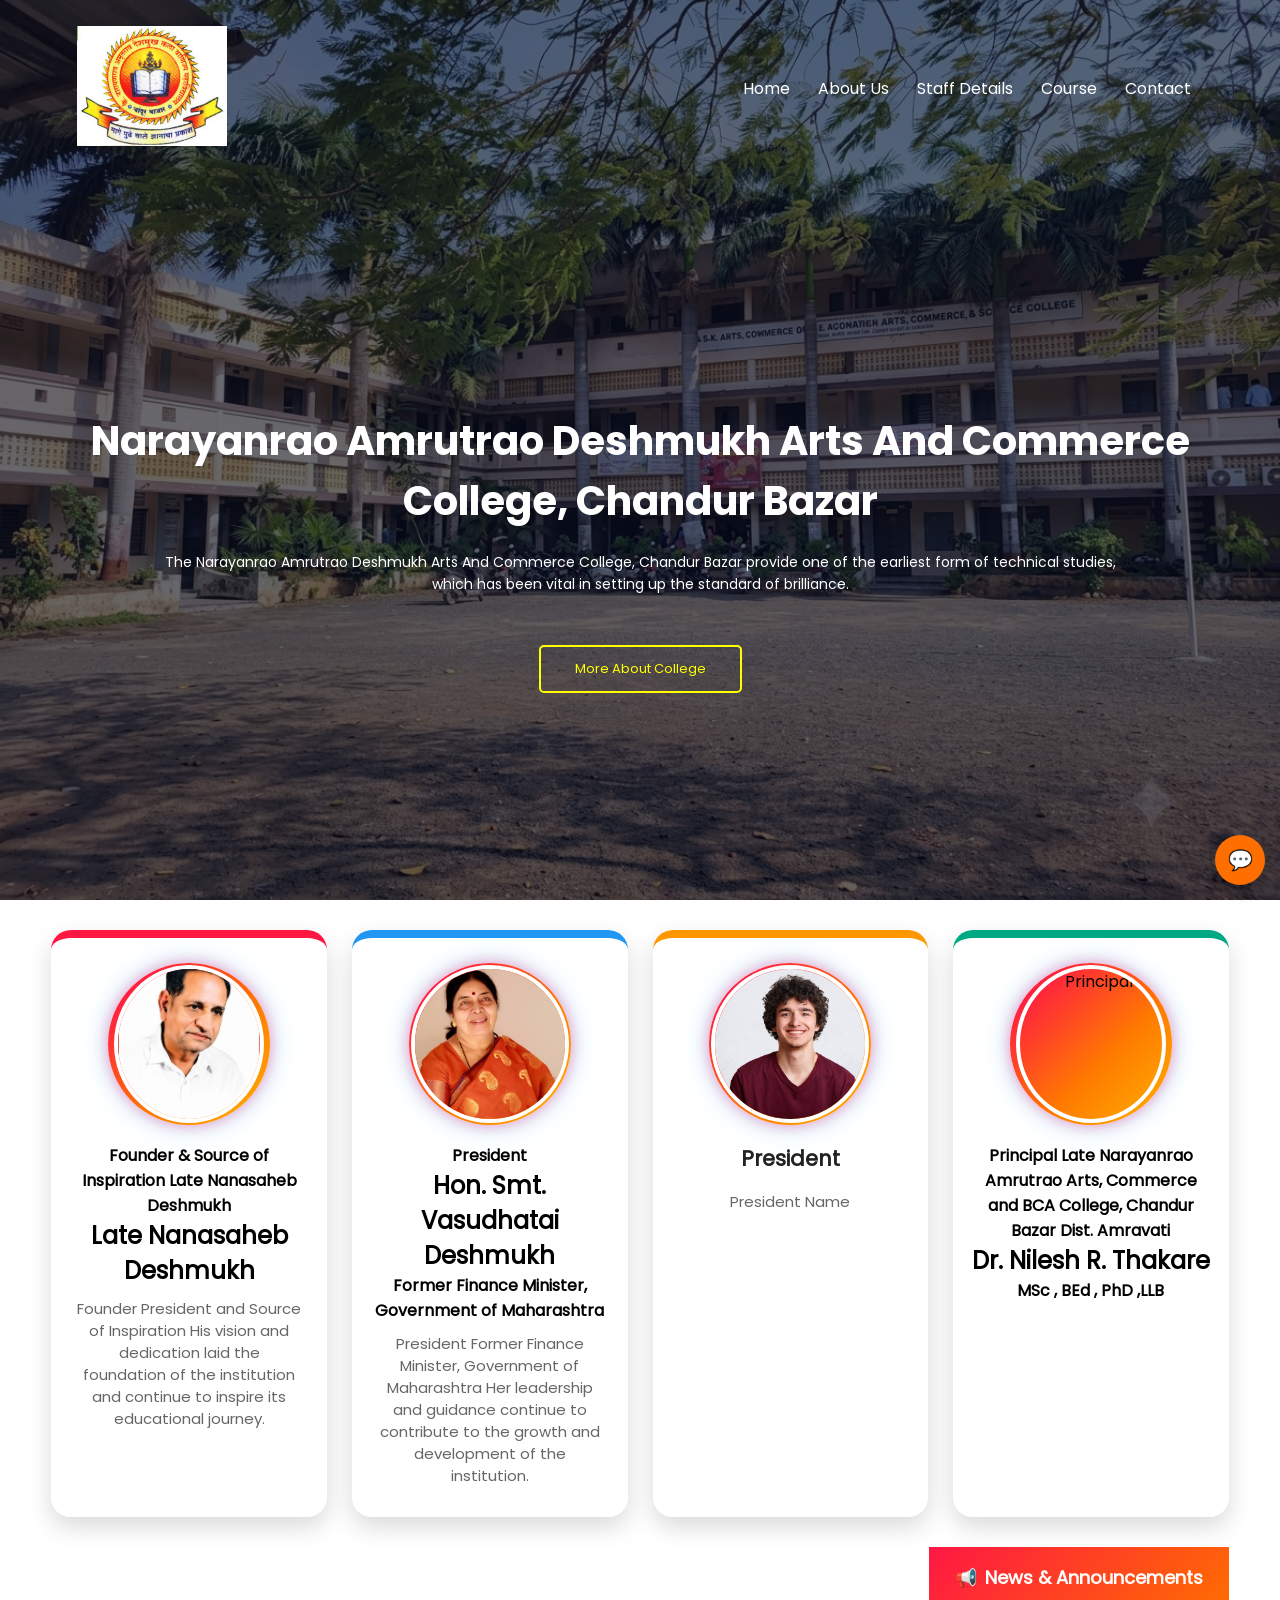
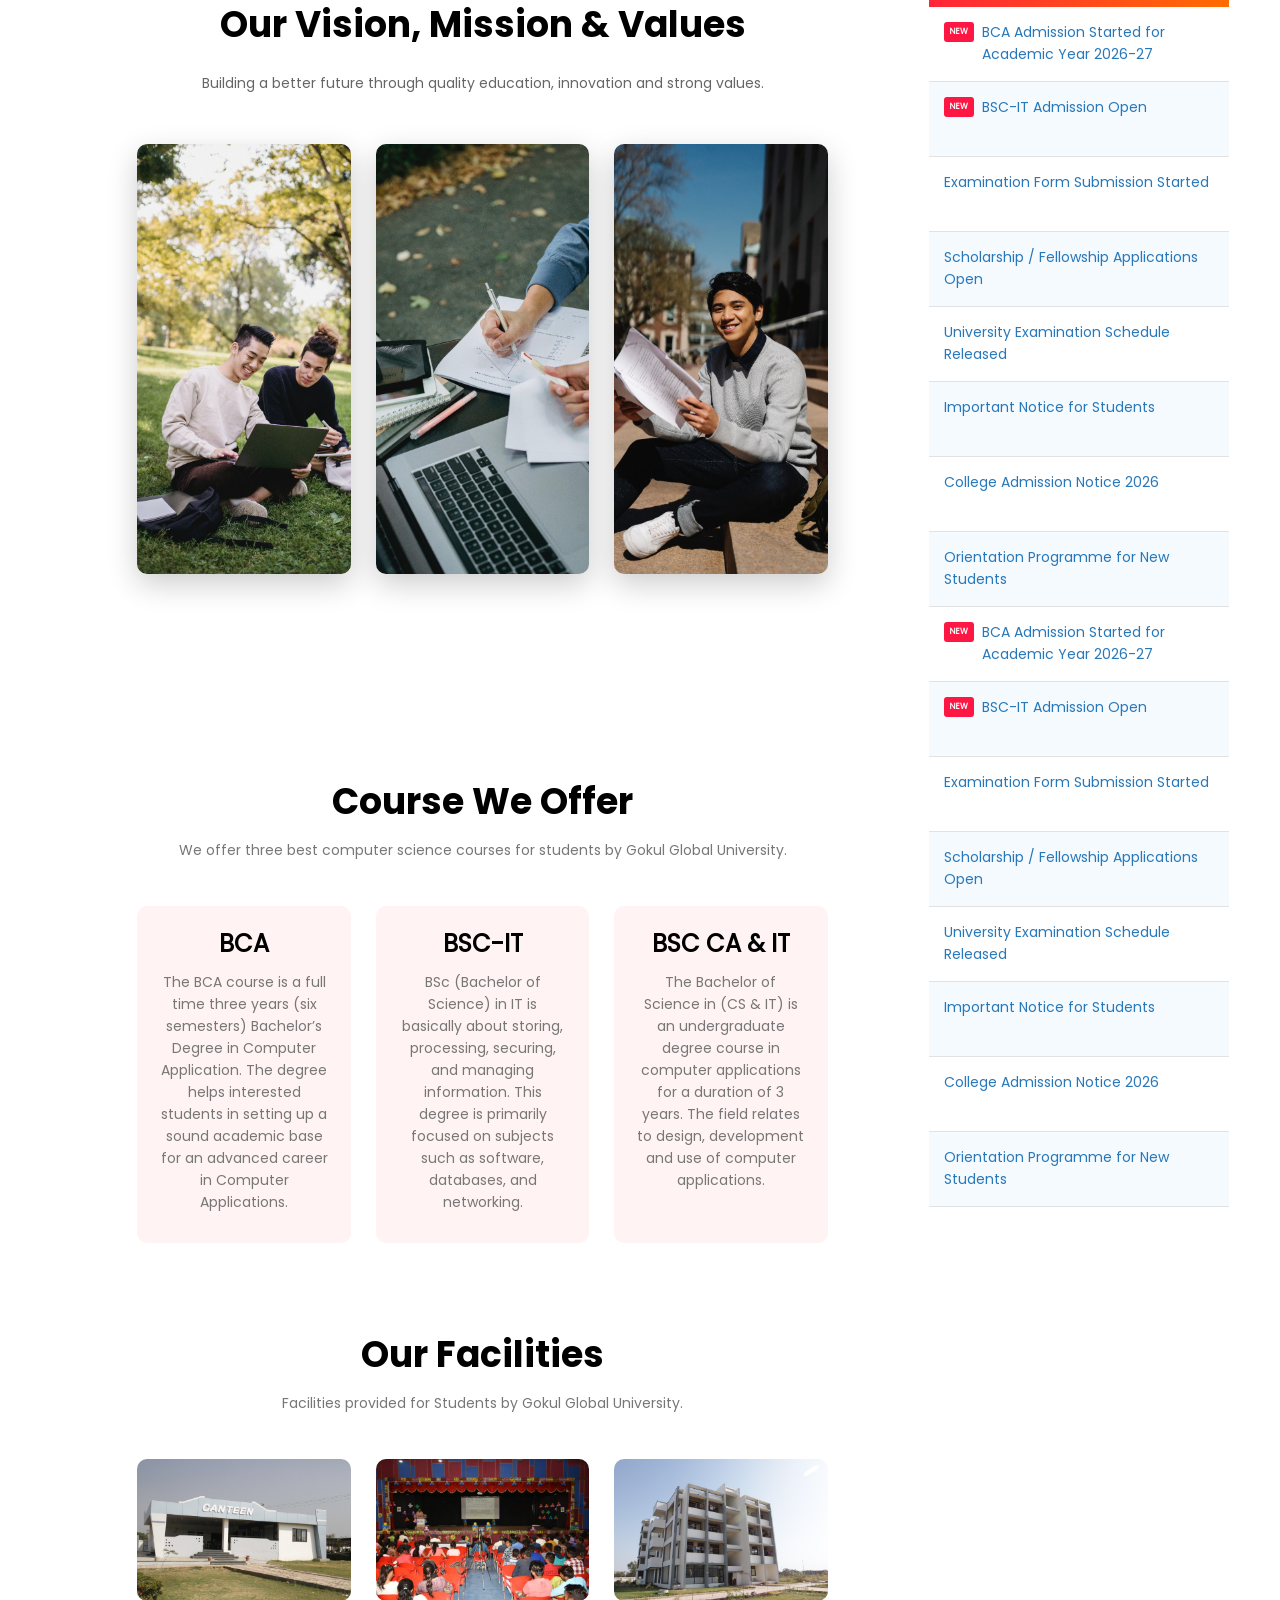
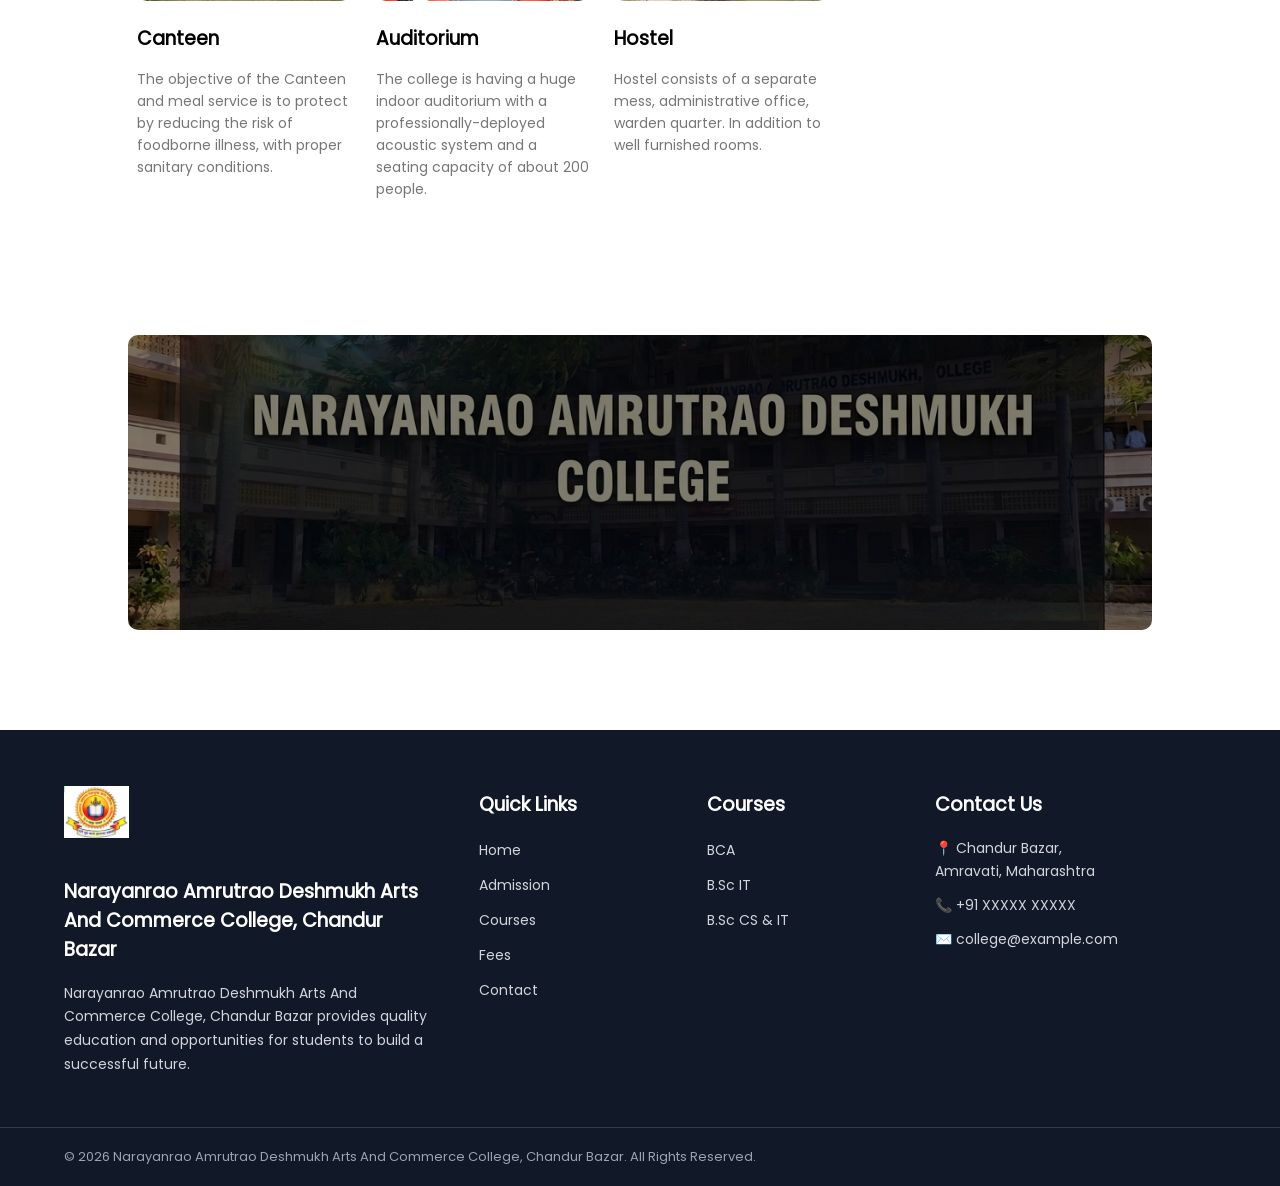
==== commit e073ff01: "Update index.html" ====
--- a/index.html
+++ b/index.html
@@ -184,14 +184,17 @@
 
         <div class="photo-border">
 
-            <img src="image/profile.jpg"
+          <img src="image/principal.jpeg"
                 alt="Principal">
 
         </div>
 
-        <h3>Principal</h3>
-
-        <p>Principal Name</p>
+        <b>Principal</b>
+        <b>Late Narayanrao Amrutrao Arts, Commerce and BCA College, Chandur Bazar
+Dist. Amravati</b>
+        <h2>Dr. Nilesh R. Thakare</h2>
+
+        <b>MSc , BEd , PhD ,LLB</b>
 
     </div>
 
--- a/css/main_style.css
+++ b/css/main_style.css
@@ -118,7 +118,7 @@
 /* Card */
 
 .management-card {
-    width: 230px;
+    width: 400px;
     padding: 25px 15px 20px;
     text-align: center;
 
@@ -1316,4 +1316,12 @@
         text-align: center;
     }
 
-}+}
+
+
+
+
+
+
+
+
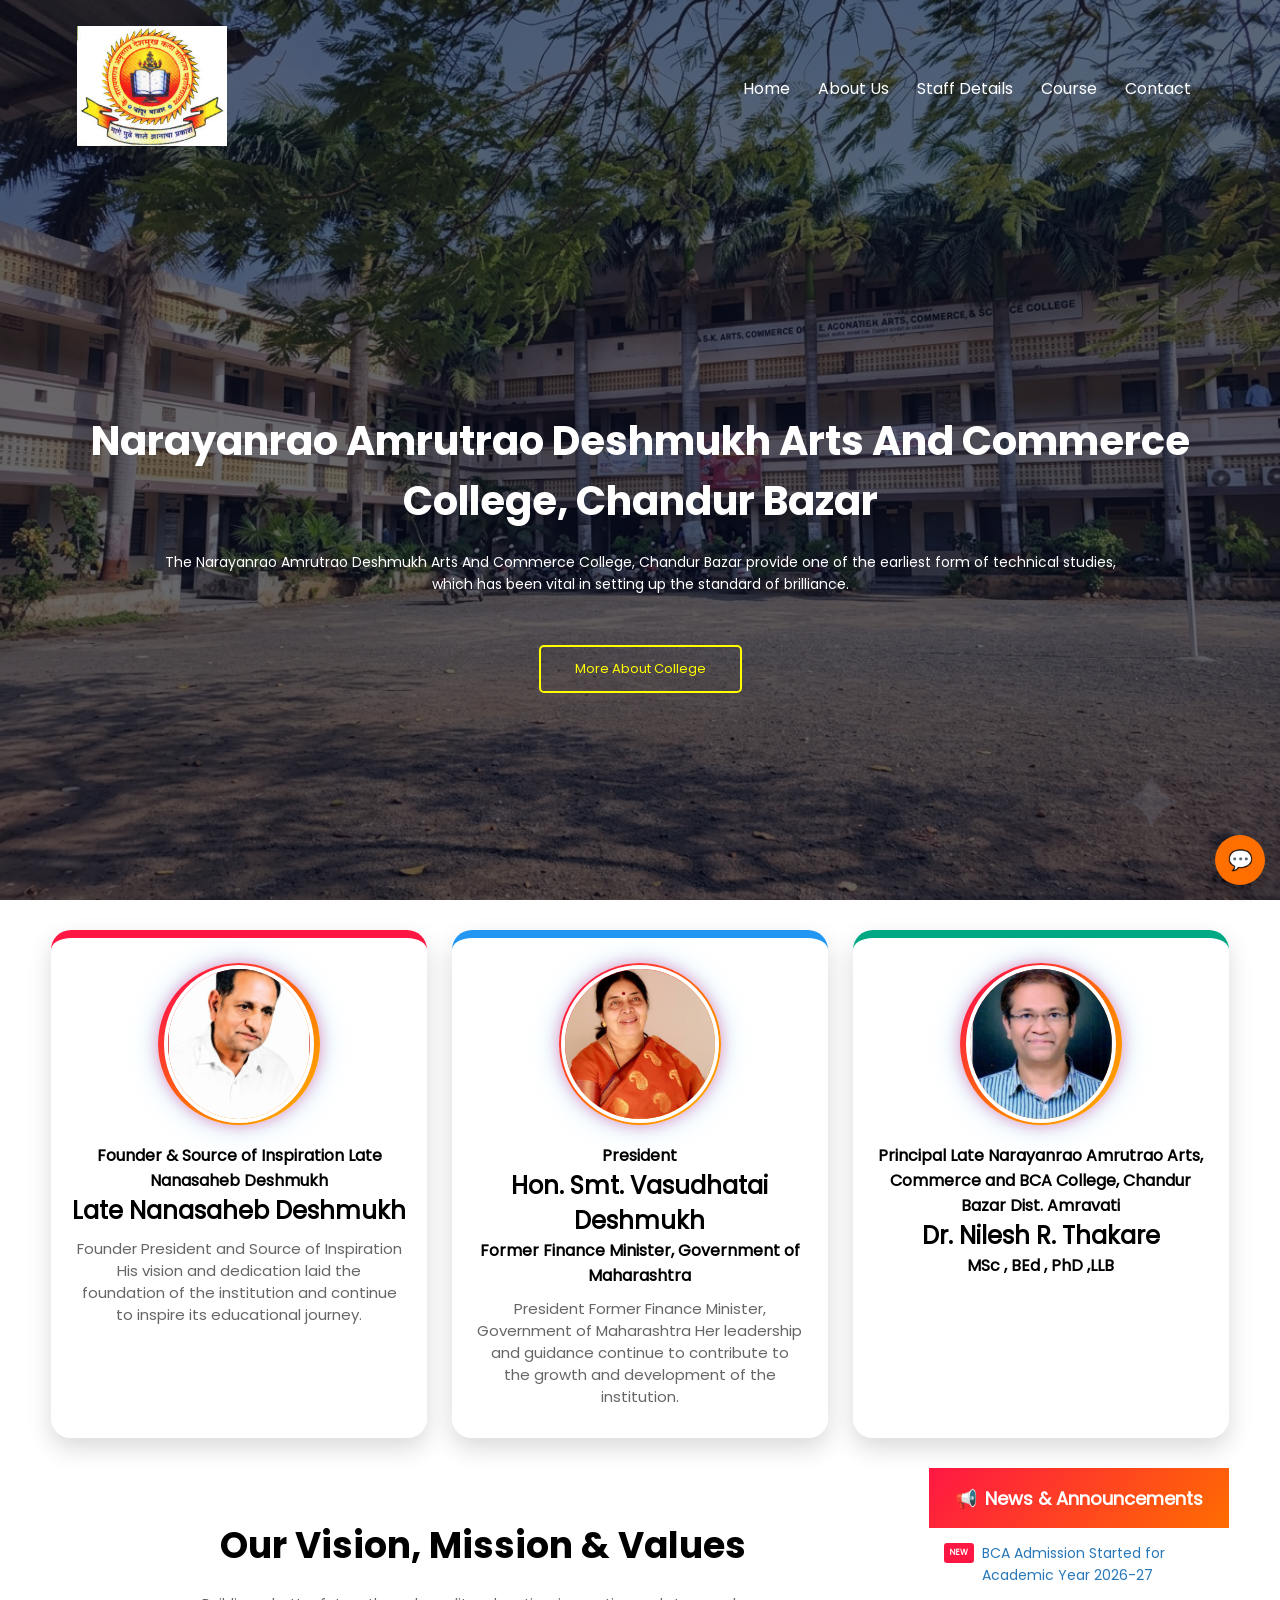
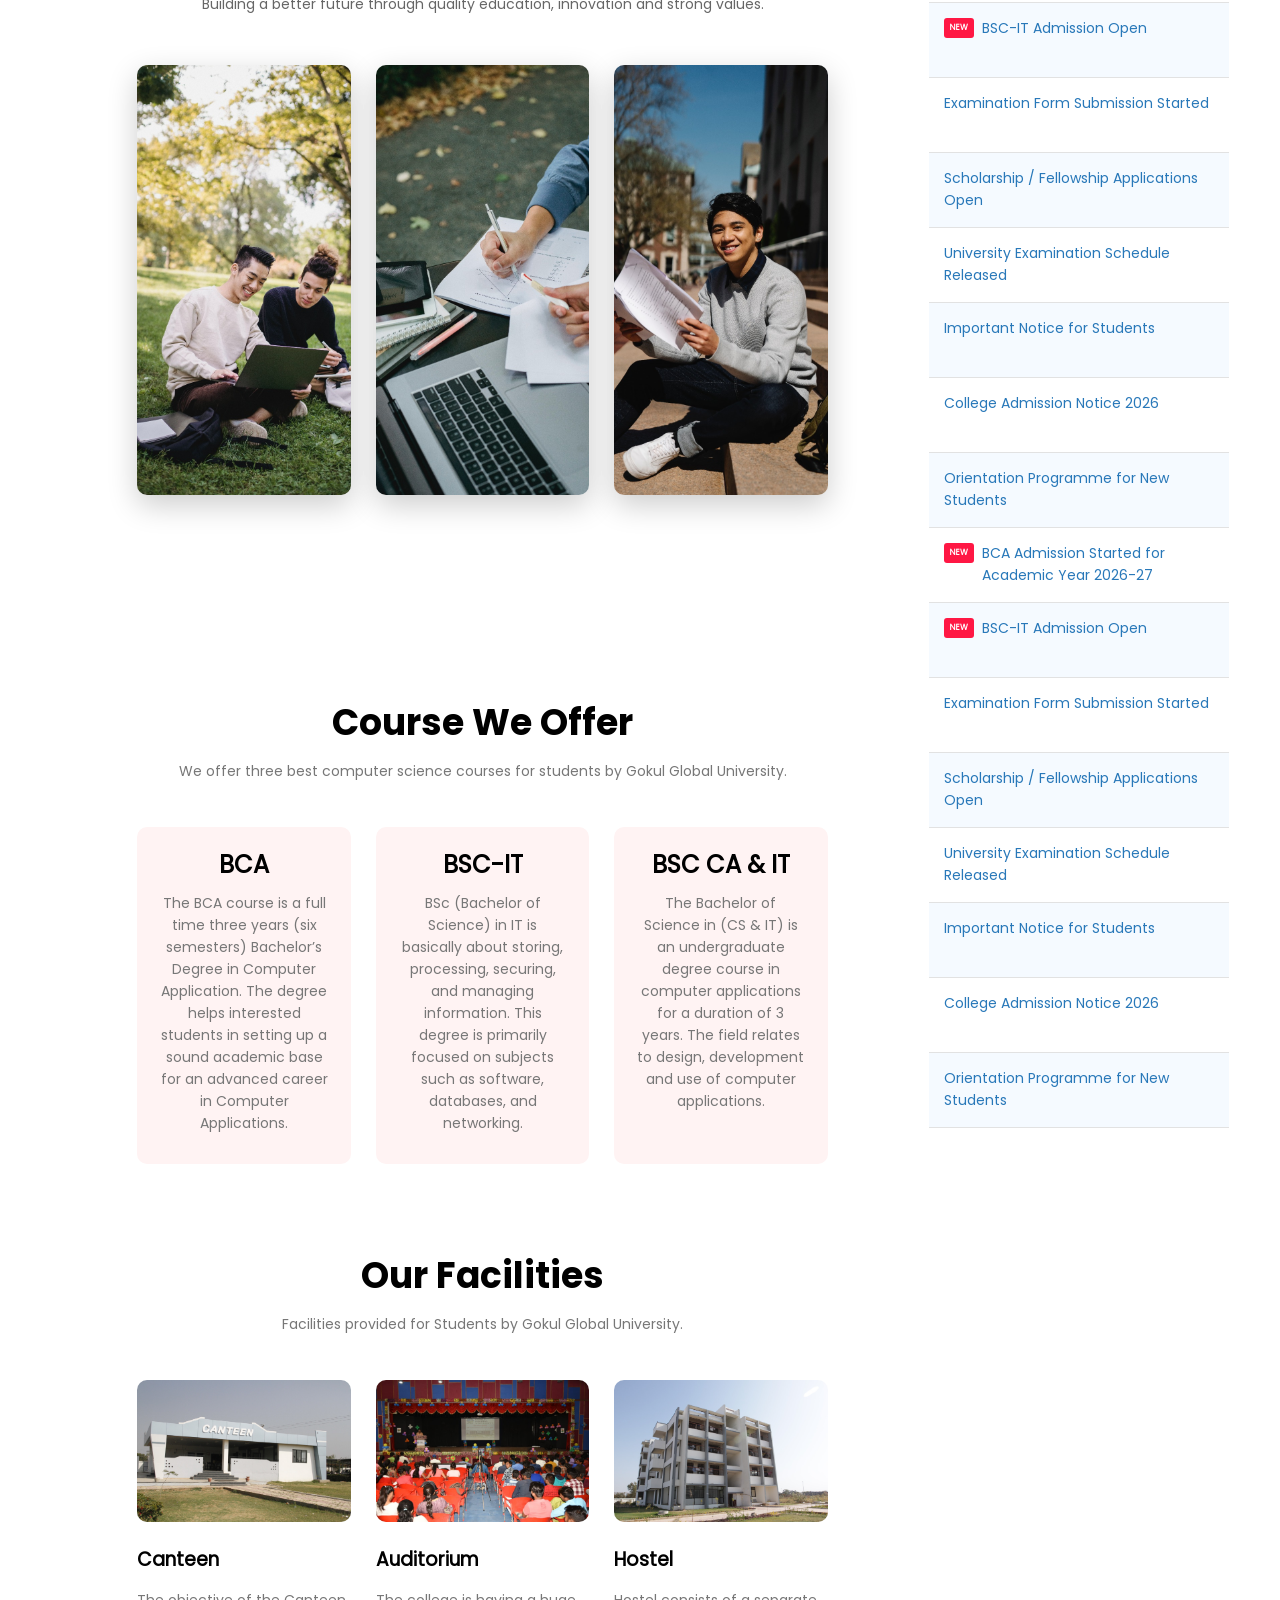
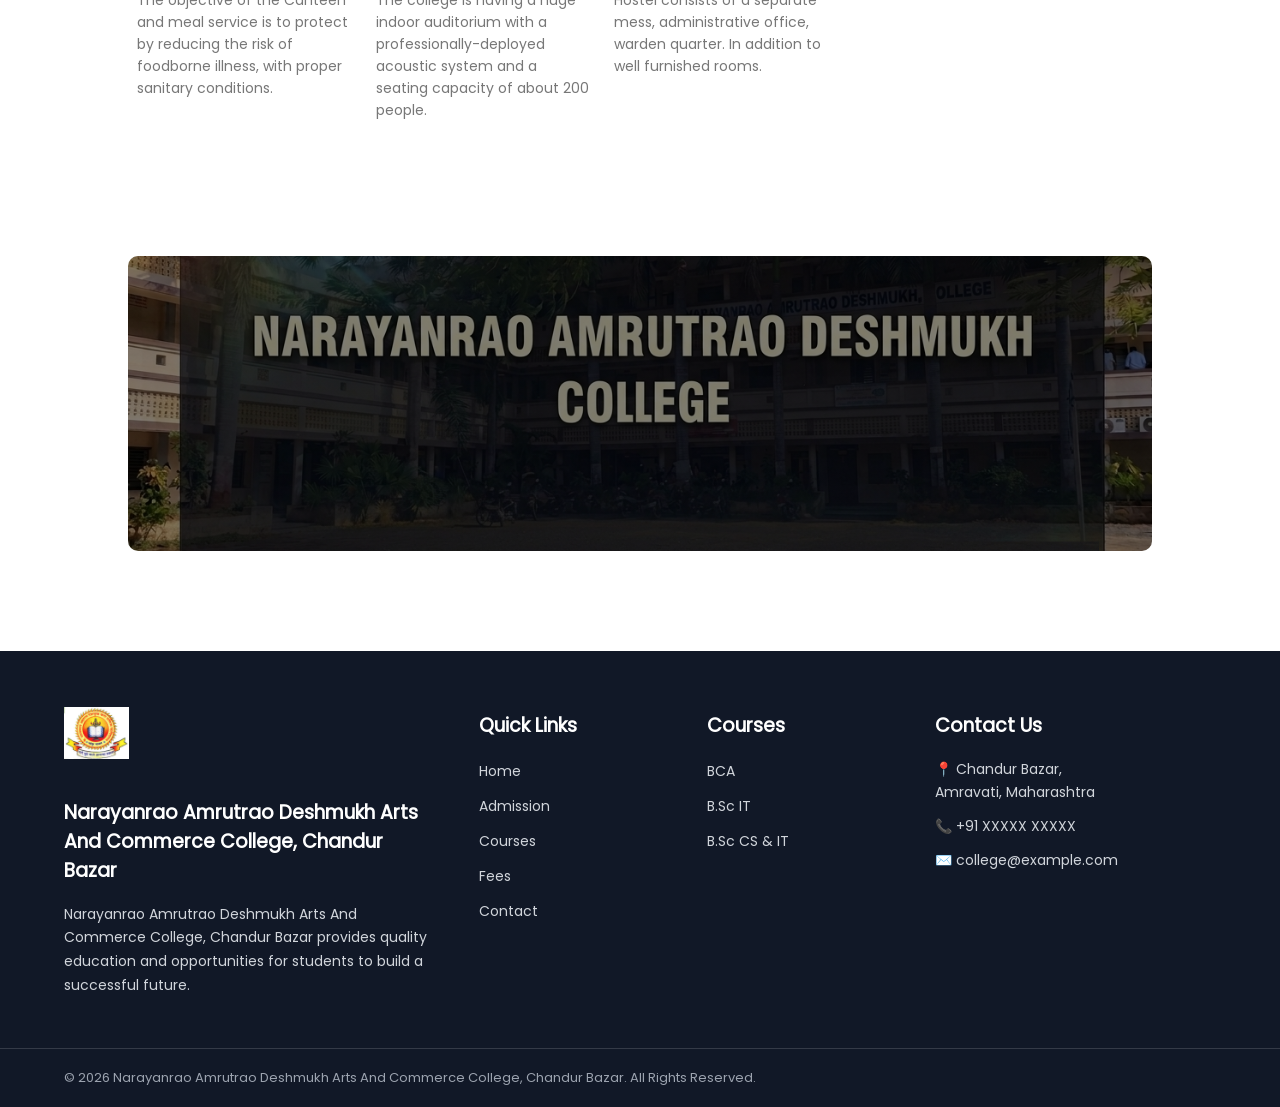
==== commit 321f605d: "Comment out President section in index.html Commented out the President section in index.html." ====
--- a/index.html
+++ b/index.html
@@ -159,7 +159,7 @@
 
 
 
-    <!-- President -->
+    <!-- President
 
     <div class="management-card president">
 
@@ -175,7 +175,7 @@
         <p>President Name</p>
 
     </div>
-
+ -->
 
 
     <!-- Principal -->
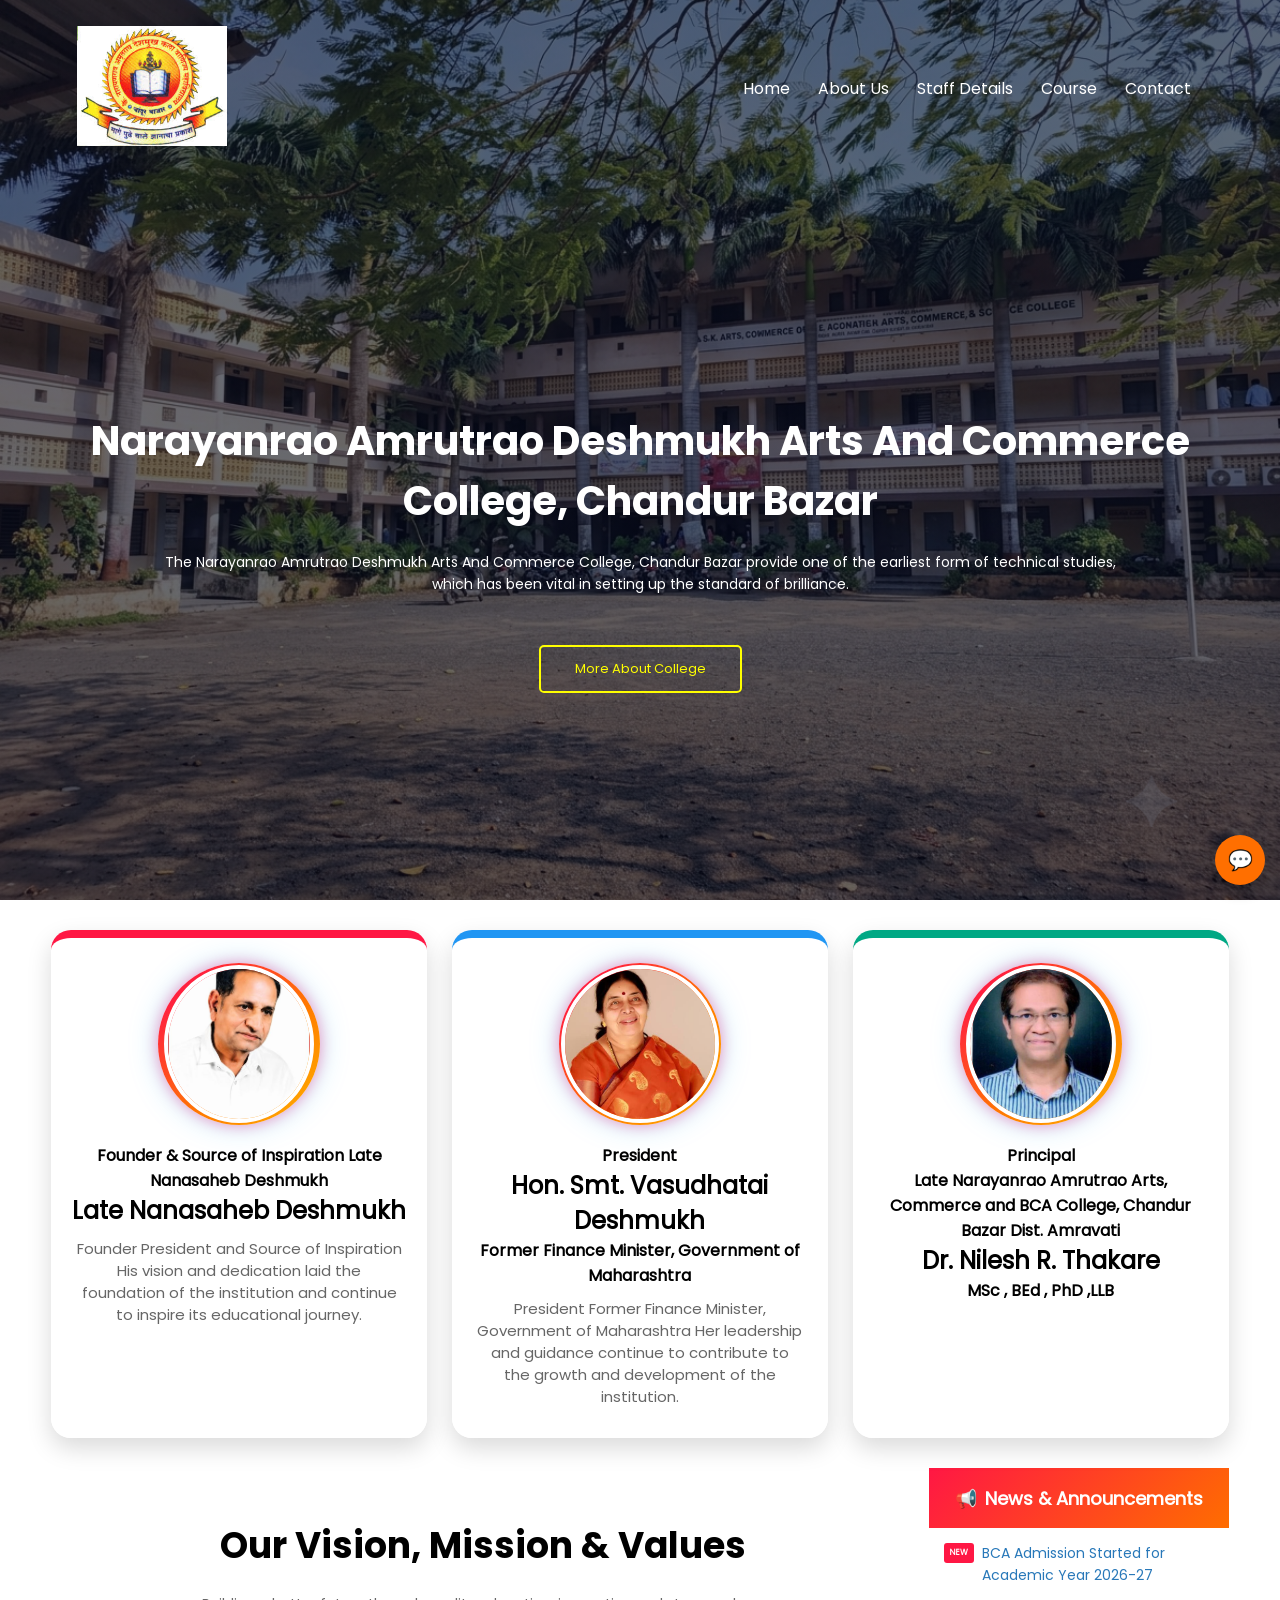
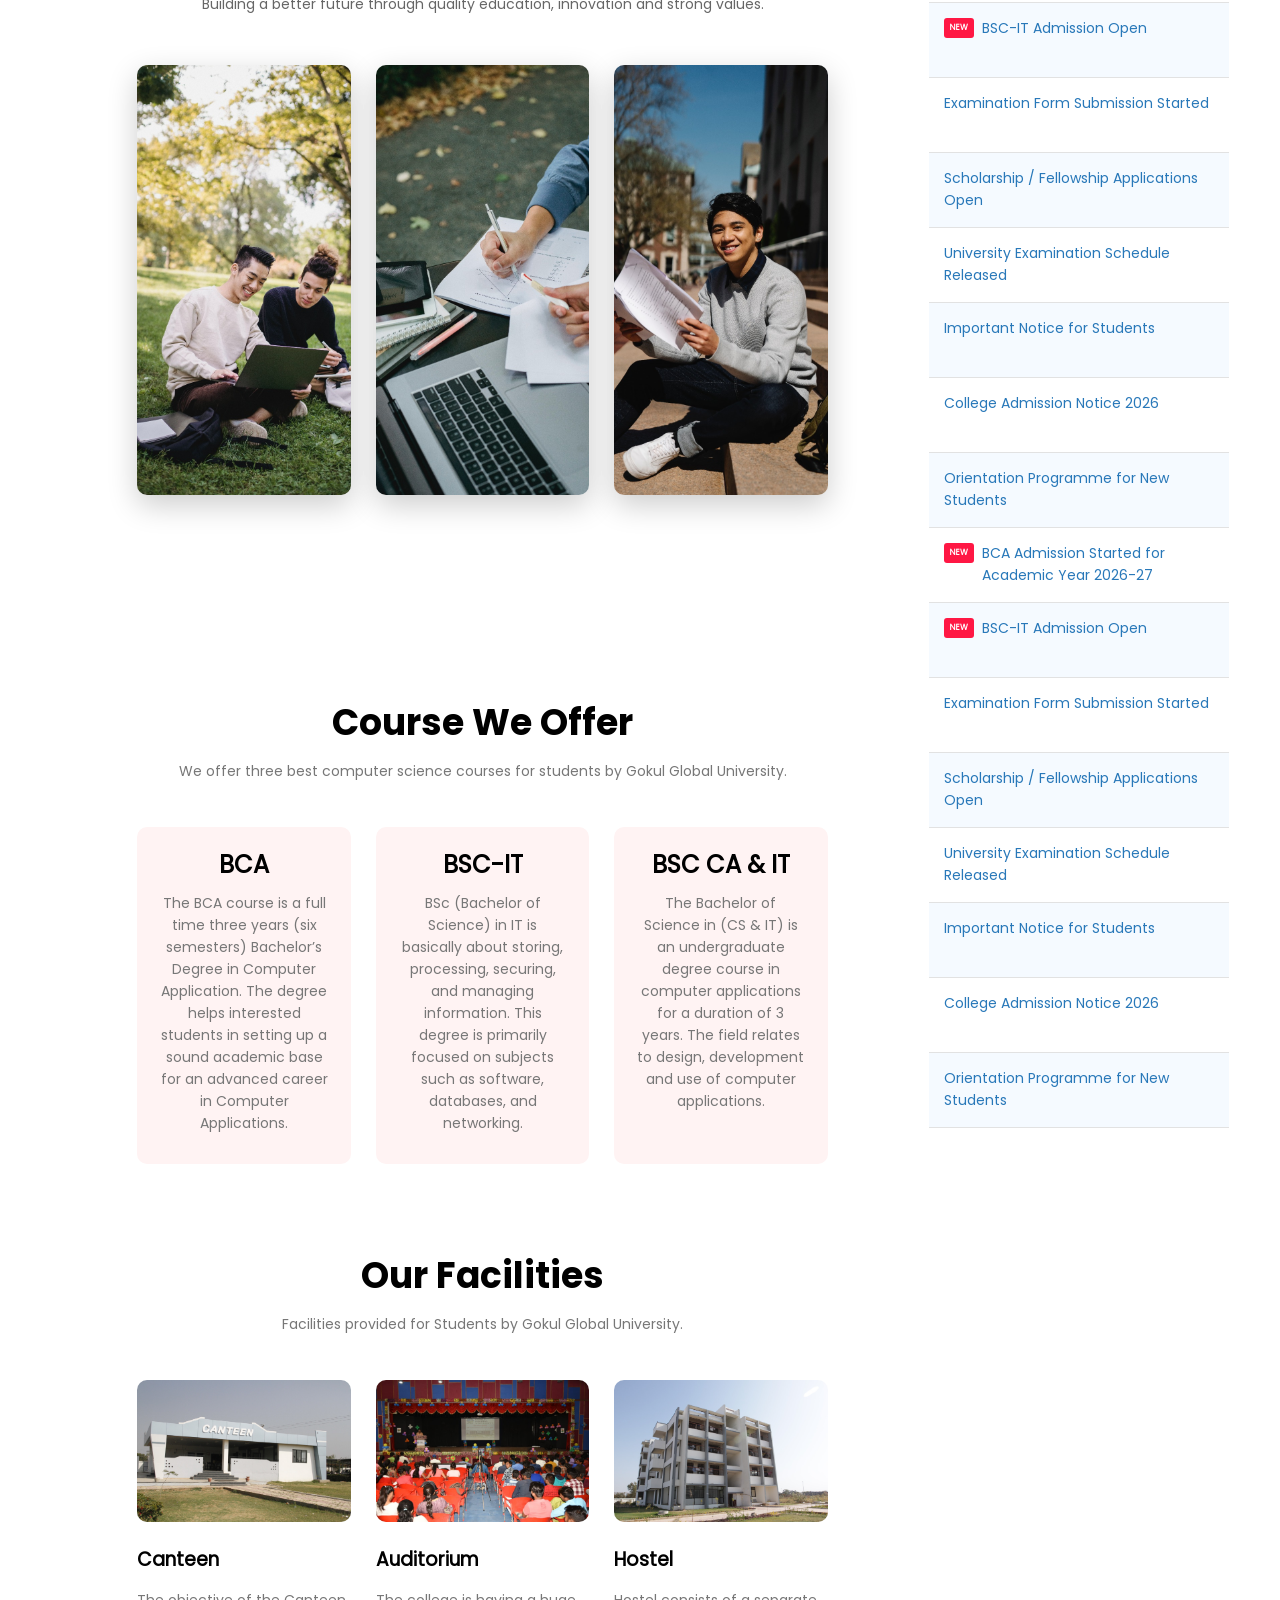
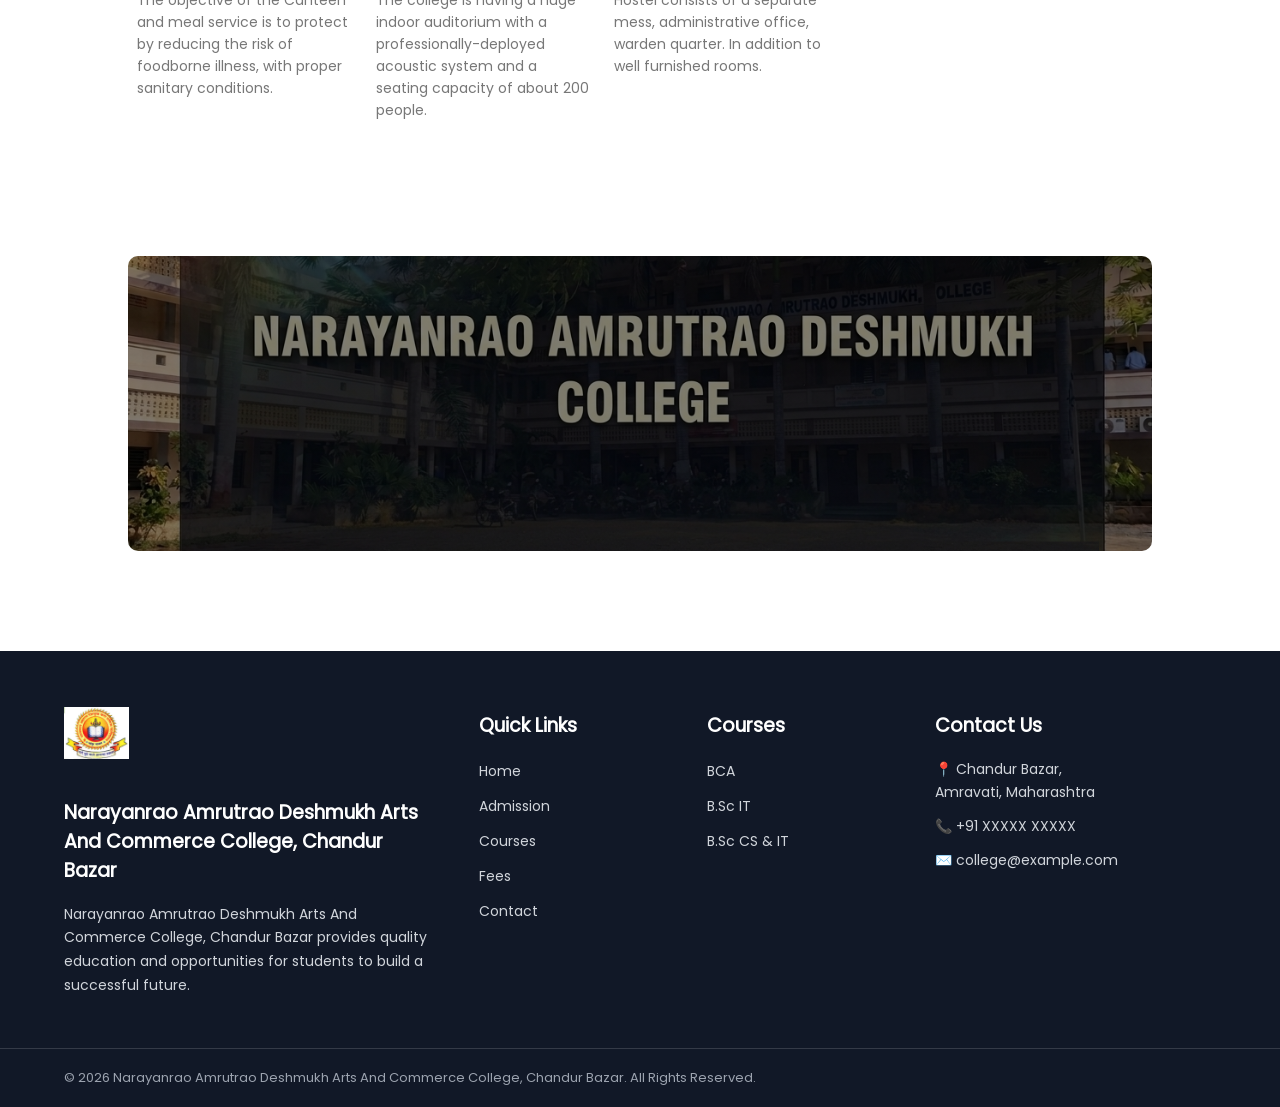
==== commit ff5382c7: "Add line break after 'Principal' in index.html" ====
--- a/index.html
+++ b/index.html
@@ -189,7 +189,7 @@
 
         </div>
 
-        <b>Principal</b>
+        <b>Principal</b> <br>
         <b>Late Narayanrao Amrutrao Arts, Commerce and BCA College, Chandur Bazar
 Dist. Amravati</b>
         <h2>Dr. Nilesh R. Thakare</h2>
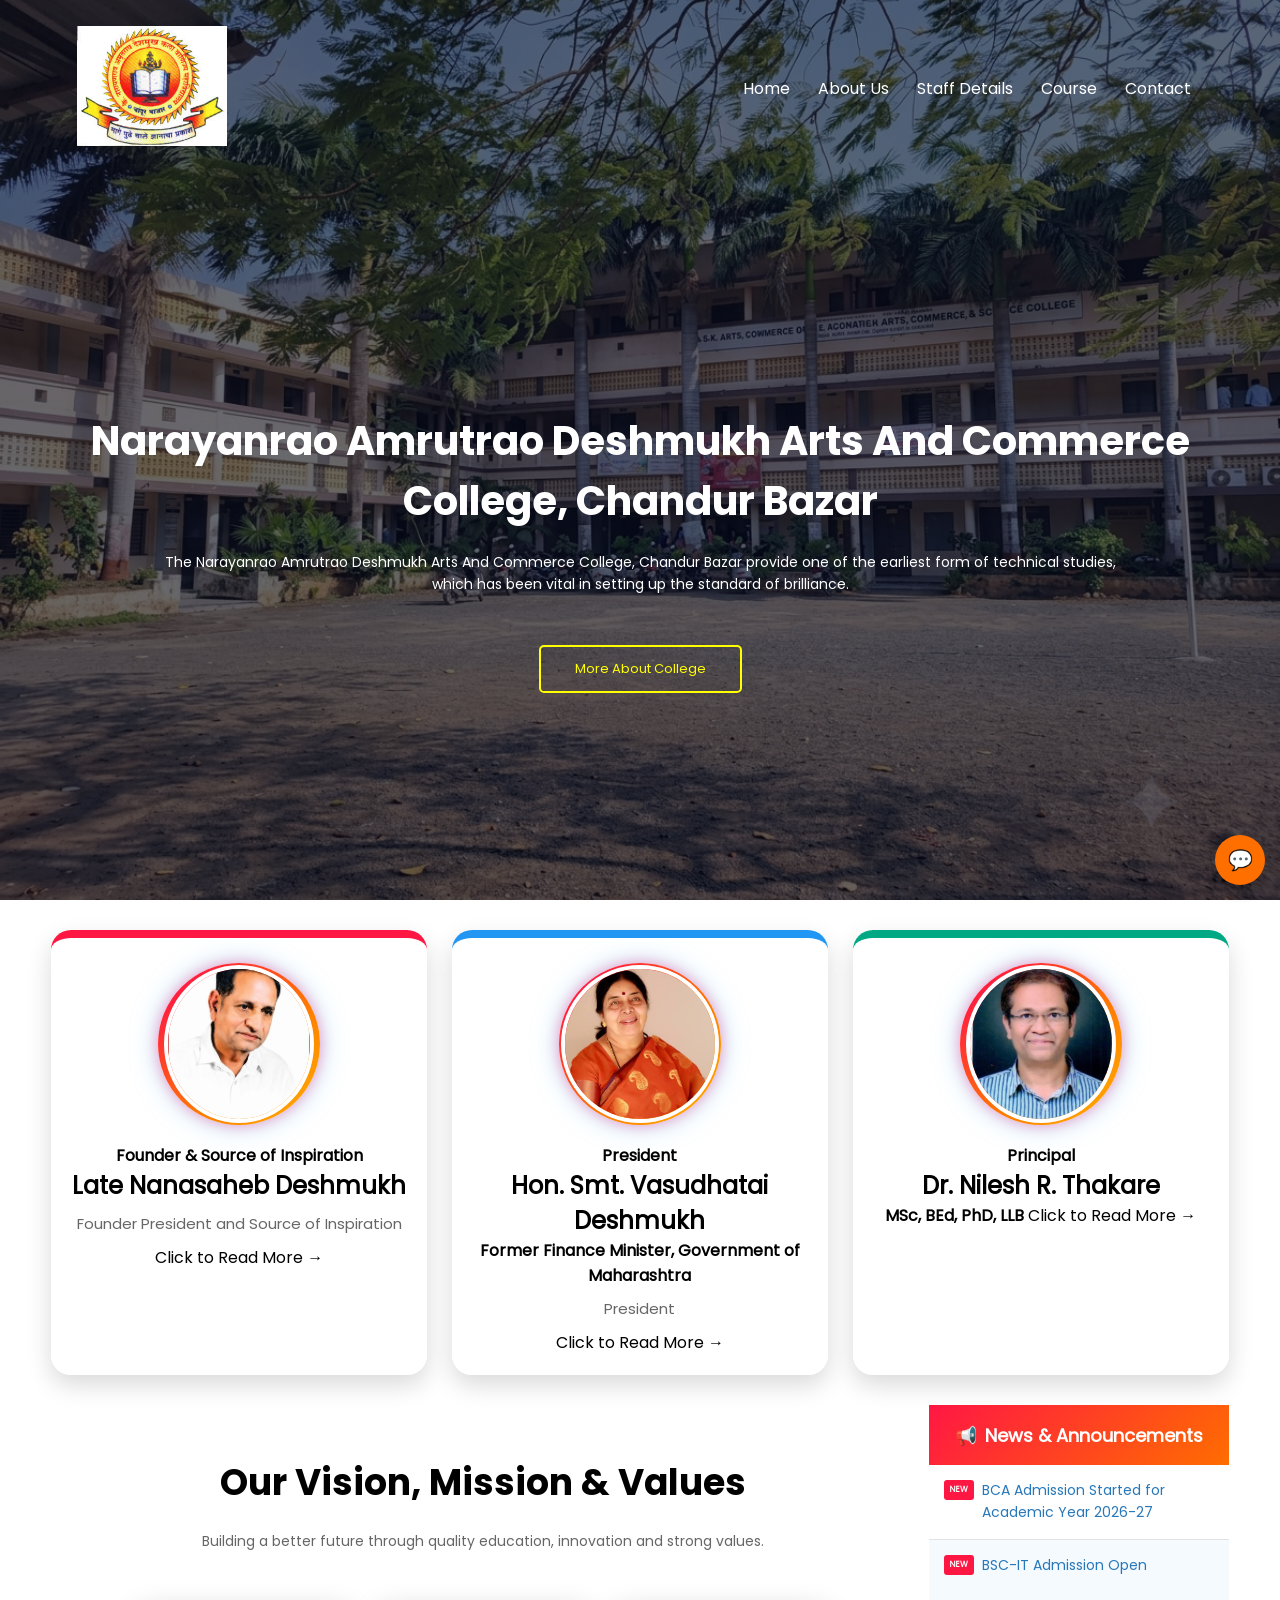
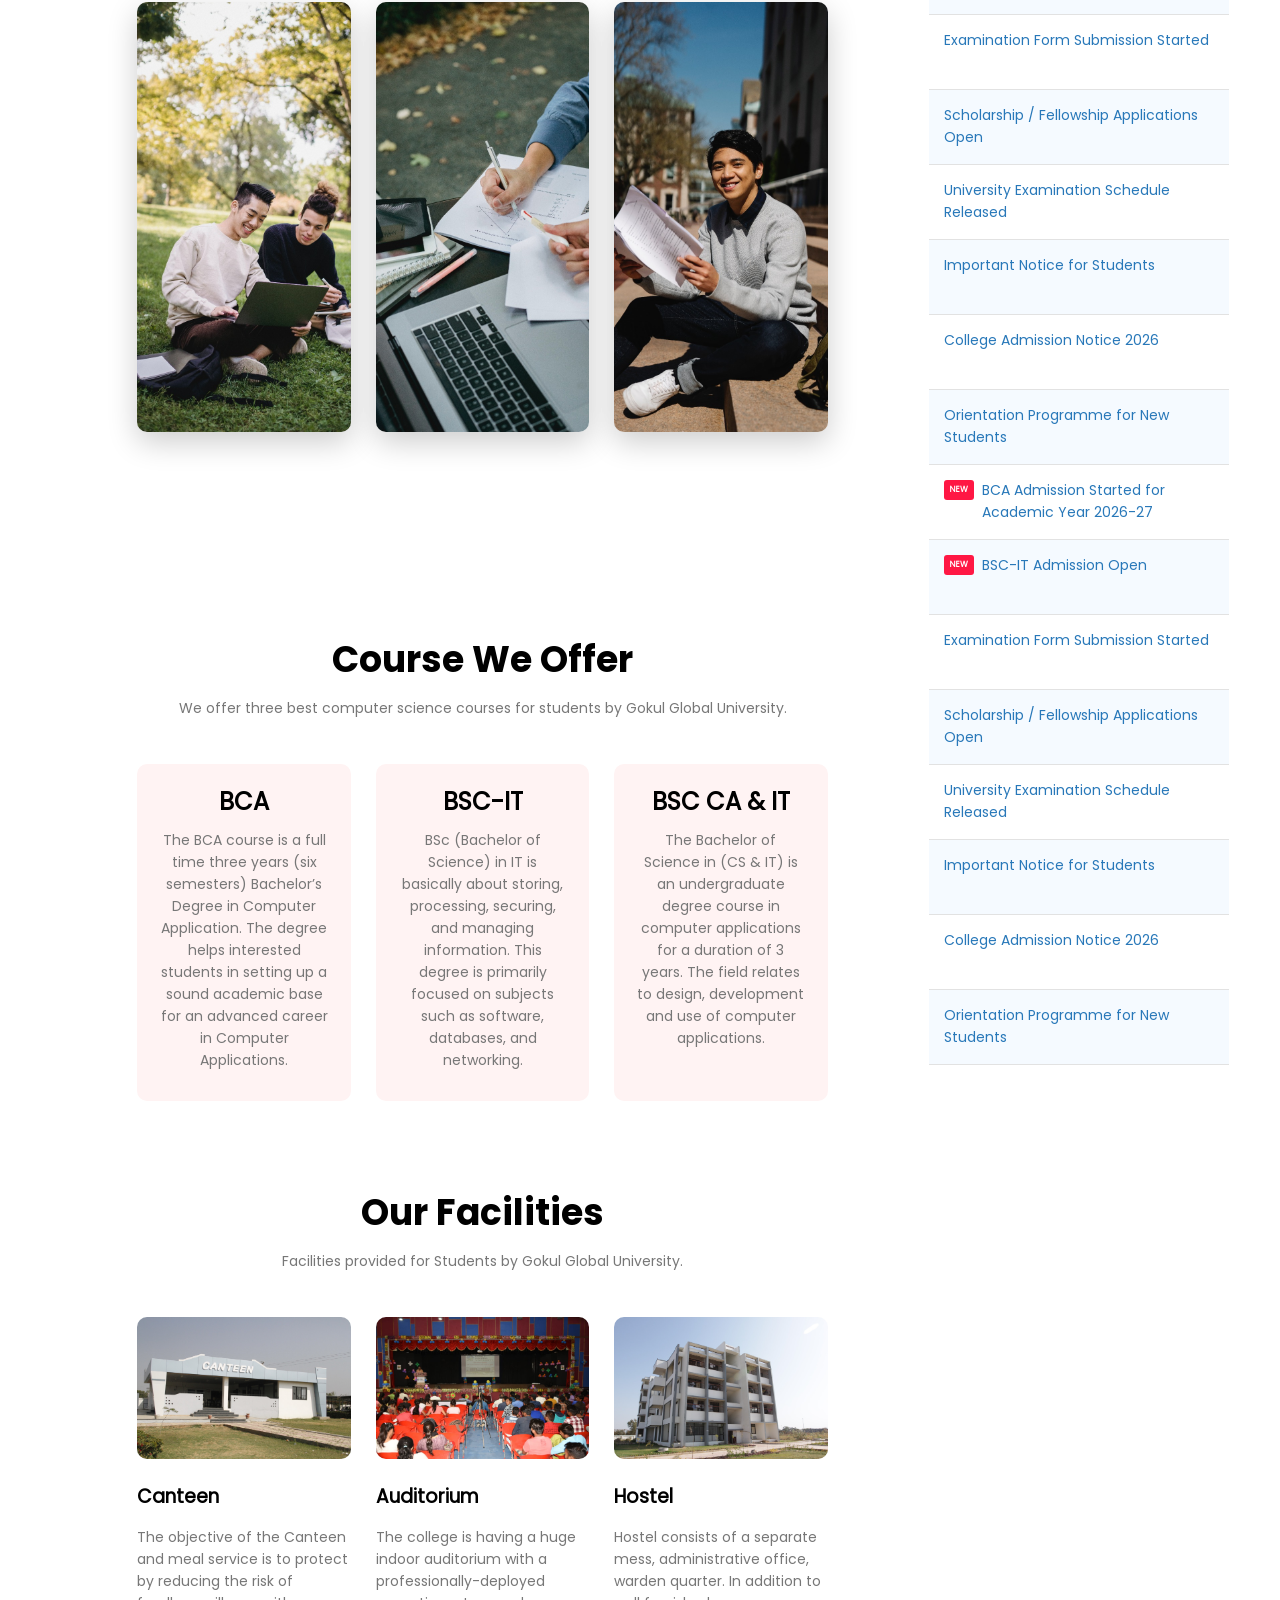
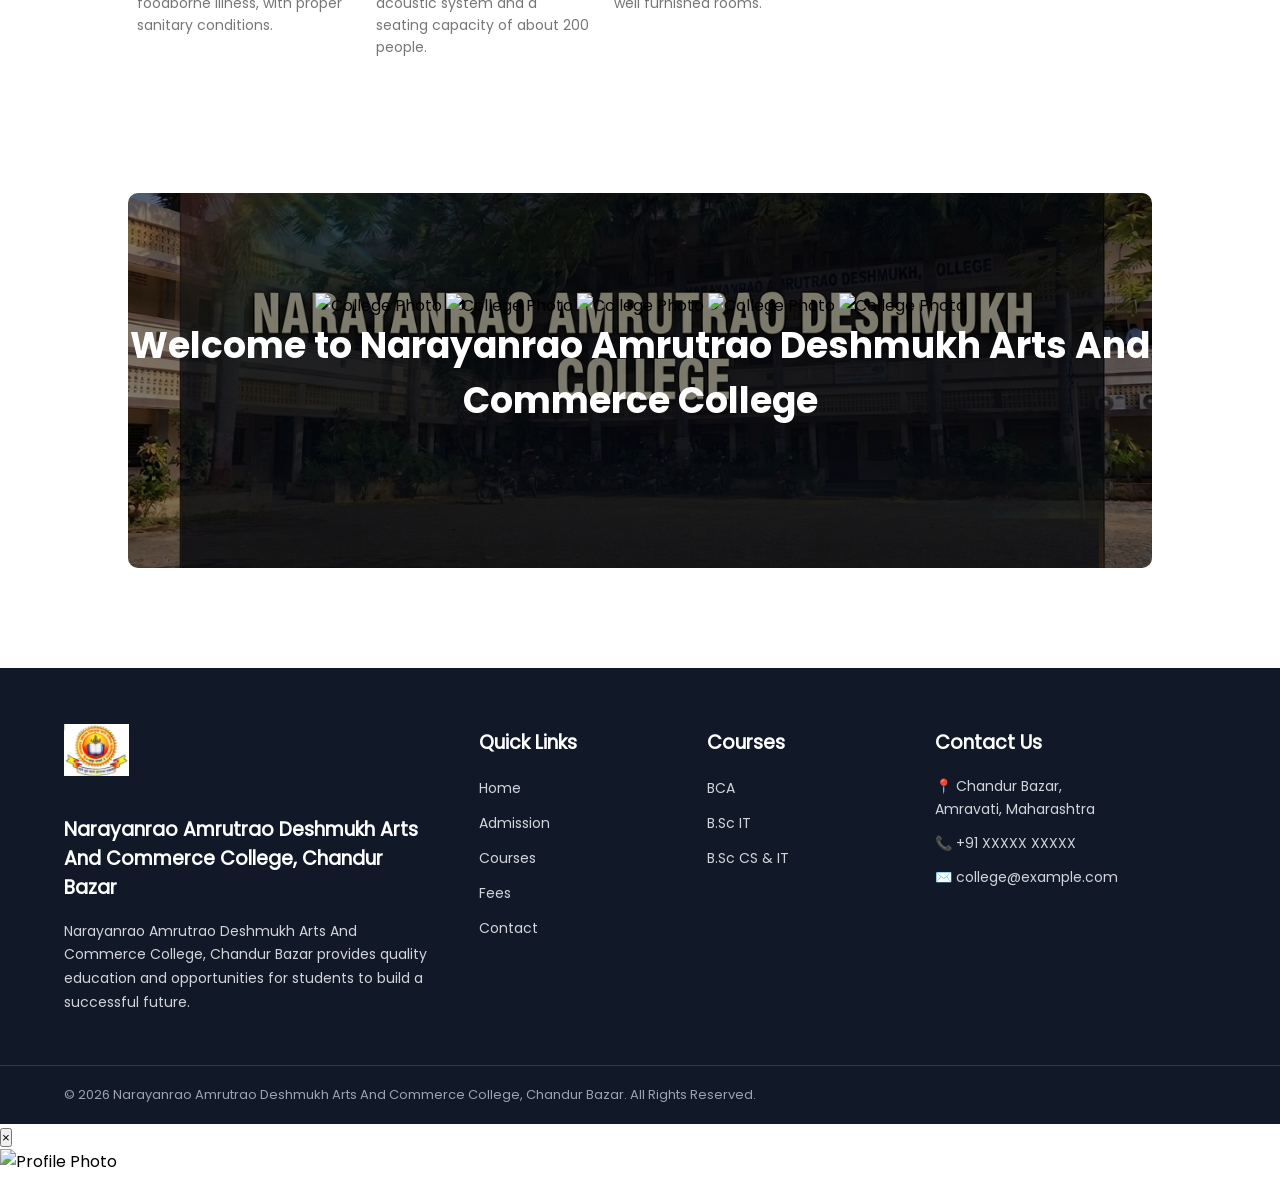
==== commit 75120947: "Refactor management section and update profiles" ====
--- a/index.html
+++ b/index.html
@@ -108,100 +108,97 @@
 
 <div class="management">
 
-
-    <!-- Chairman -->
-
-    <div class="management-card chairman">
+    <!-- =========================
+         FOUNDER
+    ========================== -->
+
+    <div class="management-card chairman"
+         onclick="openProfile('founder')">
 
         <div class="photo-border">
-
             <img src="image/chairman1.jpeg"
-                alt="Chairman">
-
+                 alt="Late Nanasaheb Deshmukh">
         </div>
 
-        <B>Founder & Source of Inspiration
-Late Nanasaheb Deshmukh</b>
-
-<h2>
-    Late Nanasaheb Deshmukh
-</h2>
-
-
-        <p>Founder President and Source of Inspiration
-His vision and dedication laid the foundation of the institution and continue to inspire its educational journey.</p>
+        <b>Founder & Source of Inspiration</b>
+
+        <h2>
+            Late Nanasaheb Deshmukh
+        </h2>
+
+        <p>
+            Founder President and Source of Inspiration
+        </p>
+
+        <span class="click-profile">
+            Click to Read More →
+        </span>
 
     </div>
 
 
-
-    <!-- Vice Chairman -->
-
-    <div class="management-card vice-chairman">
+    <!-- =========================
+         PRESIDENT
+    ========================== -->
+
+    <div class="management-card vice-chairman"
+         onclick="openProfile('president')">
 
         <div class="photo-border">
-
             <img src="image/chairman2.jpeg"
-                alt="Vice Chairman">
-
+                 alt="Smt. Vasudhatai Deshmukh">
         </div>
 
         <b>President</b>
 
-        <h2>Hon. Smt. Vasudhatai Deshmukh</h2>
-        <b>Former Finance Minister, Government of Maharashtra</b>
-
-        <p>President
-Former Finance Minister, Government of Maharashtra
-Her leadership and guidance continue to contribute to the growth and development of the institution.</p>
+        <h2>
+            Hon. Smt. Vasudhatai Deshmukh
+        </h2>
+
+        <b>
+            Former Finance Minister, Government of Maharashtra
+        </b>
+
+        <p>
+            President
+        </p>
+
+        <span class="click-profile">
+            Click to Read More →
+        </span>
 
     </div>
 
 
-
-    <!-- President
-
-    <div class="management-card president">
+    <!-- =========================
+         PRINCIPAL
+    ========================== -->
+
+    <div class="management-card principal"
+         onclick="openProfile('principal')">
 
         <div class="photo-border">
-
-            <img src="image/profile.jpg"
-                alt="President">
-
+            <img src="image/principal.jpeg"
+                 alt="Dr. Nilesh R. Thakare">
         </div>
 
-        <h3>President</h3>
-
-        <p>President Name</p>
+        <b>Principal</b>
+
+        <h2>
+            Dr. Nilesh R. Thakare
+        </h2>
+
+        <b>
+            MSc, BEd, PhD, LLB
+        </b>
+
+        <span class="click-profile">
+            Click to Read More →
+        </span>
 
     </div>
- -->
-
-
-    <!-- Principal -->
-
-    <div class="management-card principal">
-
-        <div class="photo-border">
-
-          <img src="image/principal.jpeg"
-                alt="Principal">
-
-        </div>
-
-        <b>Principal</b> <br>
-        <b>Late Narayanrao Amrutrao Arts, Commerce and BCA College, Chandur Bazar
-Dist. Amravati</b>
-        <h2>Dr. Nilesh R. Thakare</h2>
-
-        <b>MSc , BEd , PhD ,LLB</b>
-
-    </div>
-
 
 </div>
-
-
 
 <!-- =================================
      MAIN CONTENT + NOTICE BOARD
@@ -756,14 +753,27 @@
 
 
 <!-- =================================
-     CALL TO ACTION
+     CALL TO ACTION / COLLEGE GALLERY
 ================================= -->
 
 <section class="ctn">
 
-    <h1>
-        &nbsp;
-    </h1>
+    <div class="ctn-slider">
+
+        <img src="image/slider/1.jpeg" class="ctn-slide active" alt="College Photo">
+        <img src="image/slider/2.jpeg" class="ctn-slide" alt="College Photo">
+        <img src="image/slider/3.jpeg" class="ctn-slide" alt="College Photo">
+        <img src="image/slider/4.jpeg" class="ctn-slide" alt="College Photo">
+        <img src="image/slider/5.jpeg" class="ctn-slide" alt="College Photo">
+       
+
+    </div>
+
+    <div class="ctn-overlay"></div>
+
+    <div class="ctn-content">
+        <h1>Welcome to Narayanrao Amrutrao Deshmukh Arts And Commerce College</h1>
+    </div>
 
 </section>
 
@@ -920,6 +930,79 @@
 </div>
 
 
+
+
+<!-- =========================================
+     PROFILE POPUP
+========================================= -->
+
+<div class="profile-modal" id="profileModal">
+
+    <div class="profile-modal-box">
+
+        <!-- CLOSE -->
+
+        <button class="profile-close"
+                onclick="closeProfile()">
+            ×
+        </button>
+
+
+        <div class="profile-content">
+
+
+            <!-- PHOTO -->
+
+            <div class="profile-image-section">
+
+                <div class="profile-image-border">
+
+                    <img id="profileImage"
+                         src=""
+                         alt="Profile Photo">
+
+                </div>
+
+            </div>
+
+
+            <!-- DETAILS -->
+
+            <div class="profile-details">
+
+                <span class="profile-role"
+                      id="profileRole">
+                </span>
+
+
+                <h2 id="profileName">
+                </h2>
+
+
+                <div class="qualification"
+                     id="profileQualification">
+                </div>
+
+
+                <div class="profile-description">
+
+                    <p id="profileDescription">
+                    </p>
+
+                </div>
+
+            </div>
+
+
+        </div>
+
+    </div>
+
+</div>
+
+
+
+
 <!-- =================================
      JAVASCRIPT
 ================================= -->
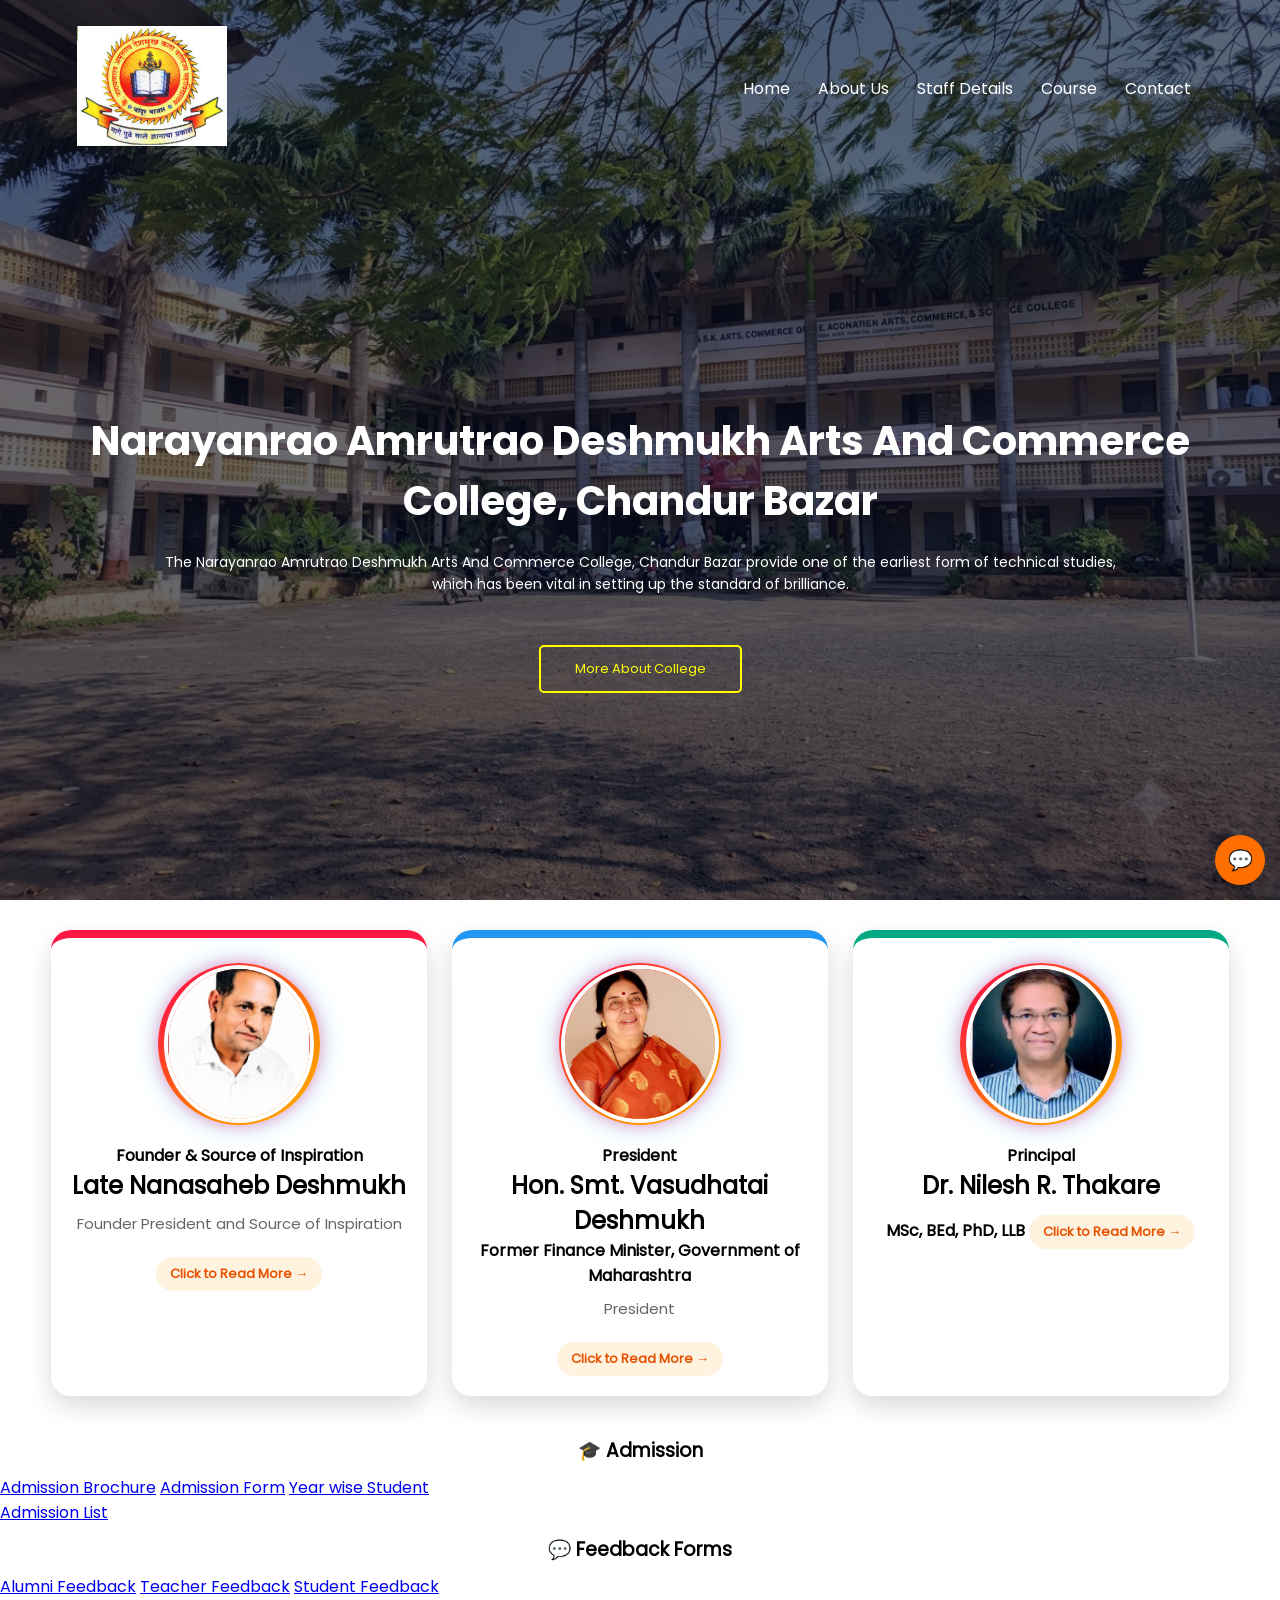
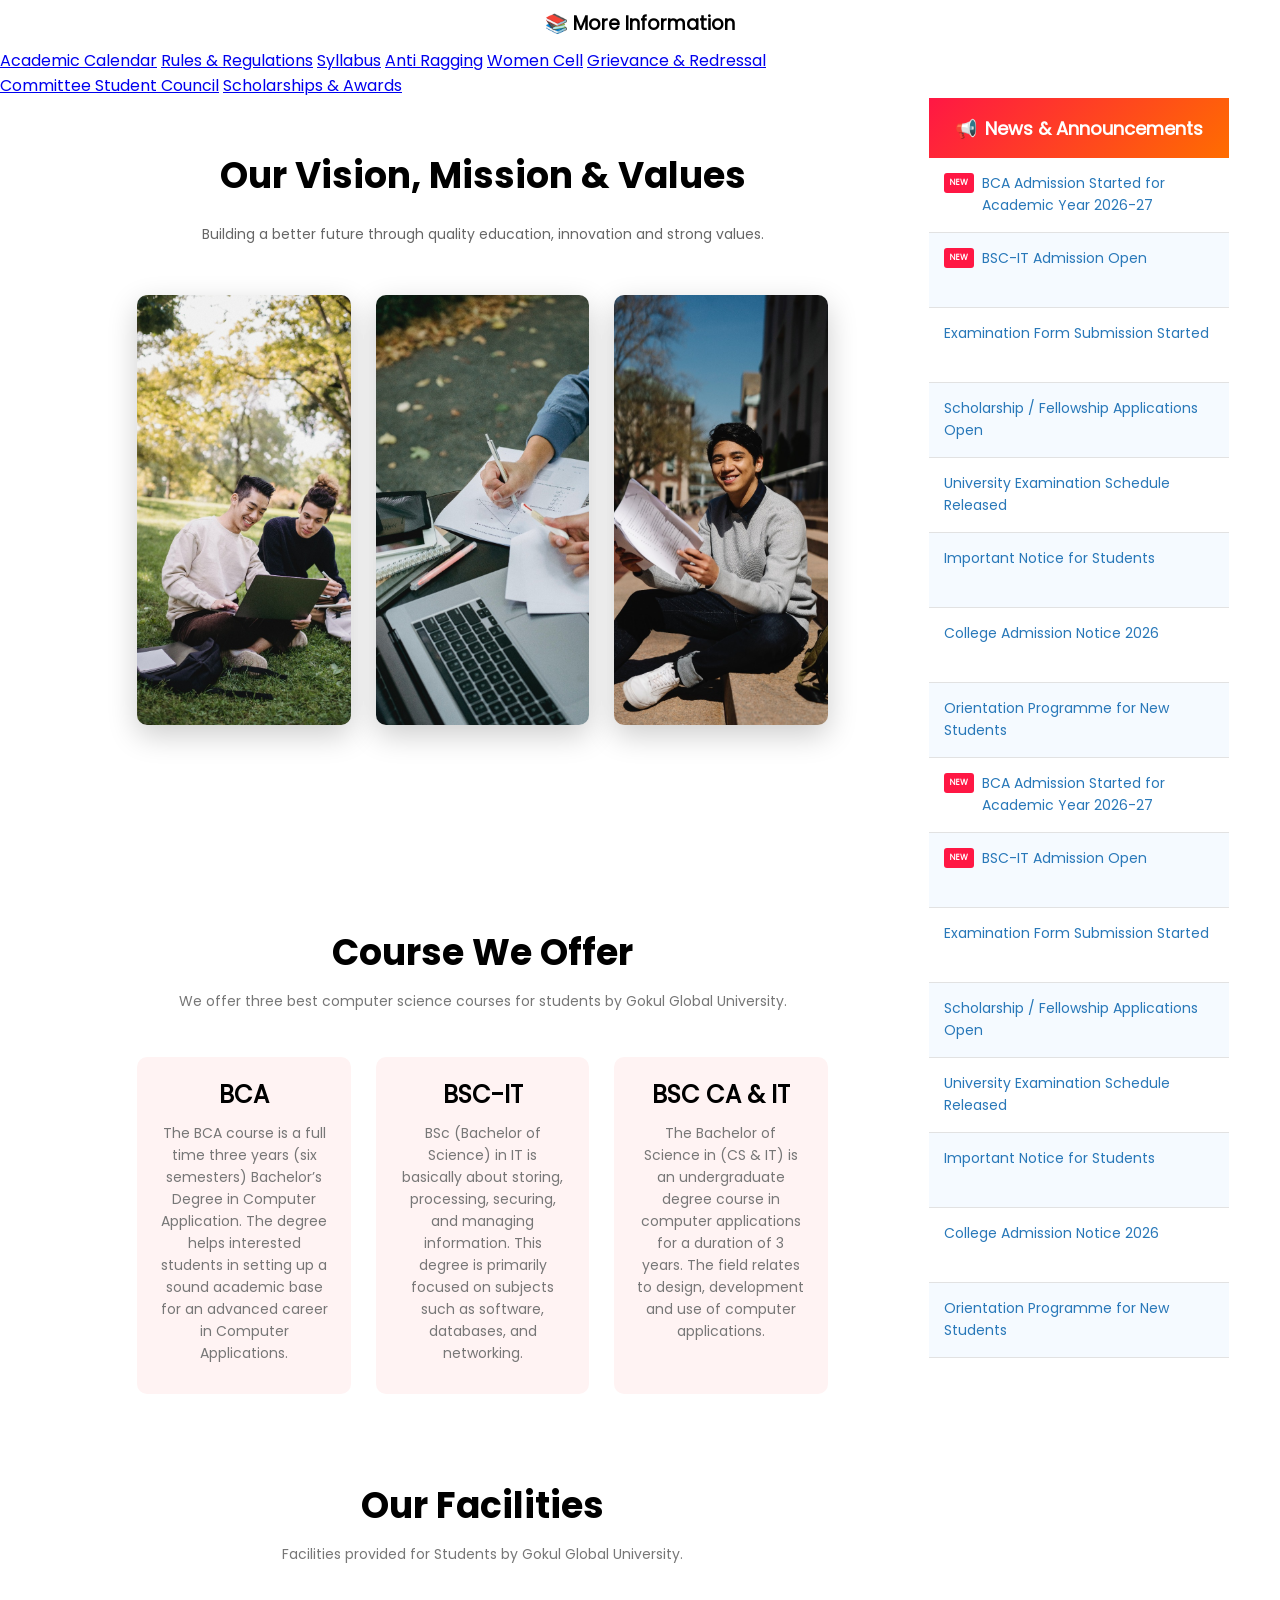
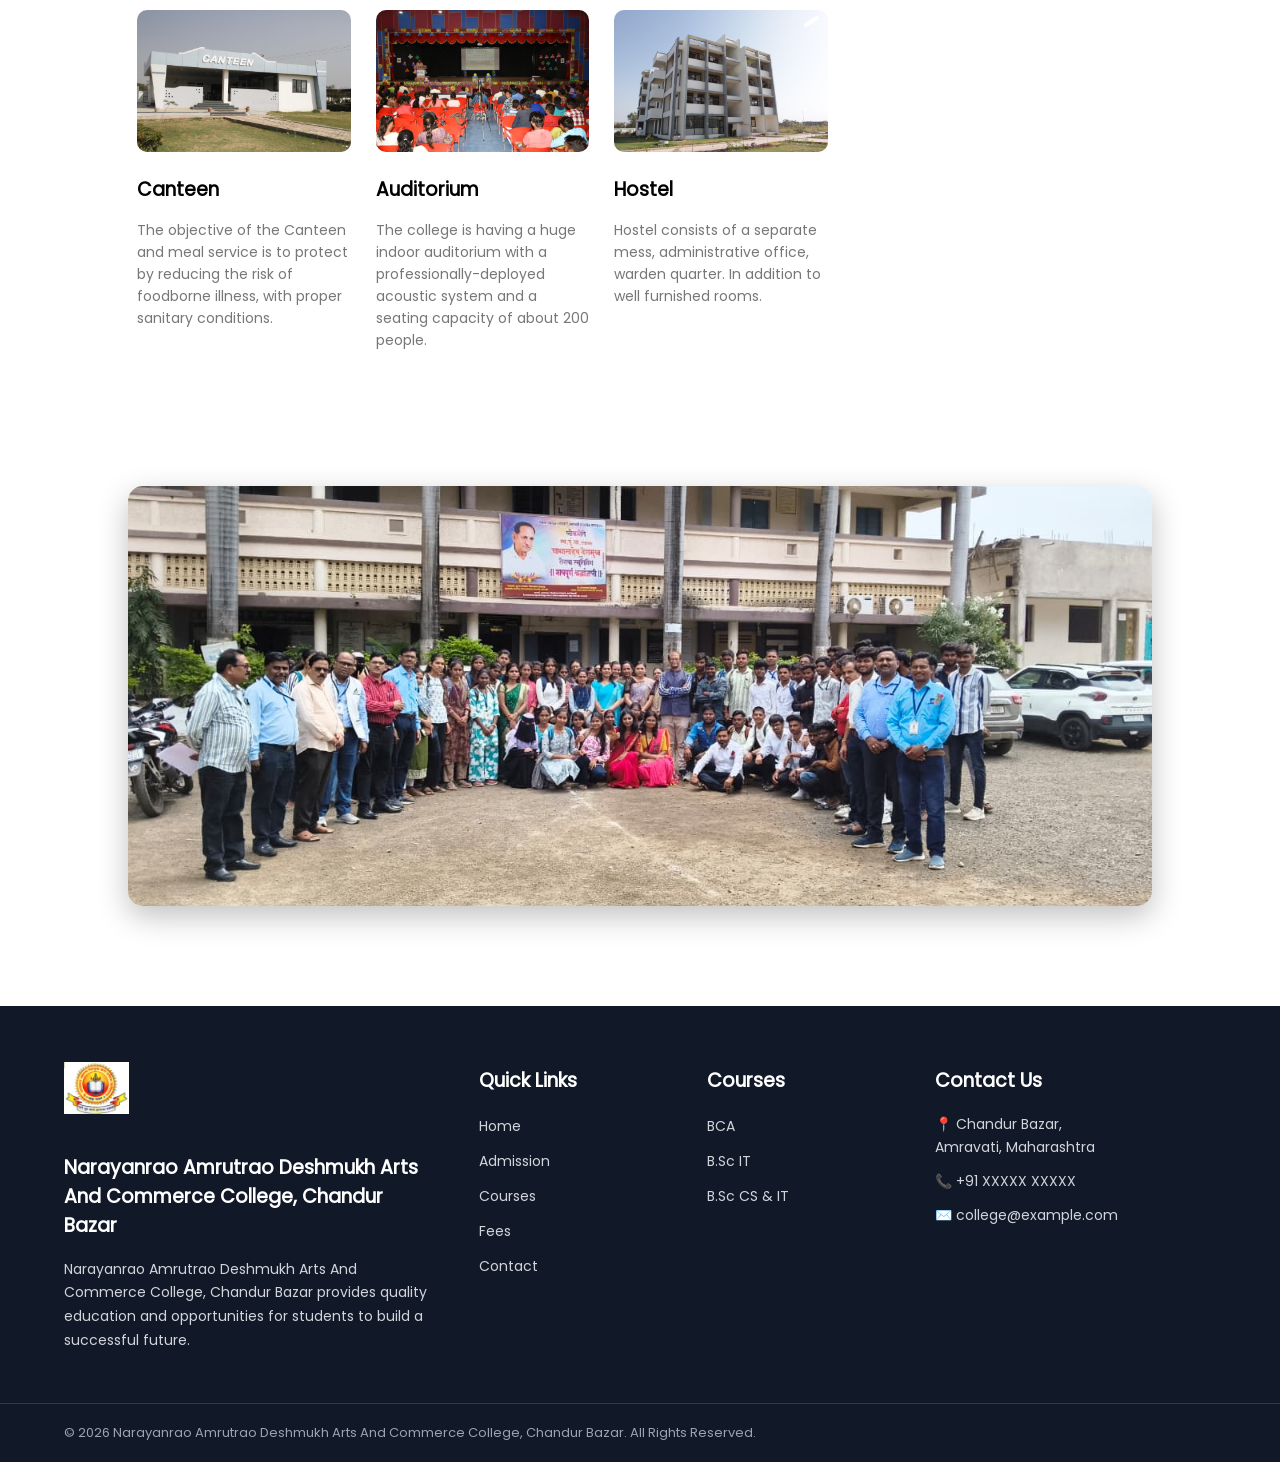
==== commit 67ae26cf: "Add college main layout with sidebar sections" ====
--- a/index.html
+++ b/index.html
@@ -102,103 +102,178 @@
 
 
 
+<!-- =========================================
+     THREE COLUMN MAIN AREA
+     LEFT INFORMATION SIDEBAR + EXISTING CONTENT
+========================================= -->
+
+<div class="management">
+
+    <!-- =========================
+         FOUNDER
+    ========================== -->
+
+    <div class="management-card chairman"
+         onclick="openProfile('founder')">
+
+        <div class="photo-border">
+            <img src="image/chairman1.jpeg"
+                 alt="Late Nanasaheb Deshmukh">
+        </div>
+
+        <b>Founder & Source of Inspiration</b>
+
+        <h2>
+            Late Nanasaheb Deshmukh
+        </h2>
+
+        <p>
+            Founder President and Source of Inspiration
+        </p>
+
+        <span class="click-profile">
+            Click to Read More →
+        </span>
+
+    </div>
+
+
+    <!-- =========================
+         PRESIDENT
+    ========================== -->
+
+    <div class="management-card vice-chairman"
+         onclick="openProfile('president')">
+
+        <div class="photo-border">
+            <img src="image/chairman2.jpeg"
+                 alt="Smt. Vasudhatai Deshmukh">
+        </div>
+
+        <b>President</b>
+
+        <h2>
+            Hon. Smt. Vasudhatai Deshmukh
+        </h2>
+
+        <b>
+            Former Finance Minister, Government of Maharashtra
+        </b>
+
+        <p>
+            President
+        </p>
+
+        <span class="click-profile">
+            Click to Read More →
+        </span>
+
+    </div>
+
+
+    <!-- =========================
+         PRINCIPAL
+    ========================== -->
+
+    <div class="management-card principal"
+         onclick="openProfile('principal')">
+
+        <div class="photo-border">
+            <img src="image/principal.jpeg"
+                 alt="Dr. Nilesh R. Thakare">
+        </div>
+
+        <b>Principal</b>
+
+        <h2>
+            Dr. Nilesh R. Thakare
+        </h2>
+
+        <b>
+            MSc, BEd, PhD, LLB
+        </b>
+
+        <span class="click-profile">
+            Click to Read More →
+        </span>
+
+    </div>
+
+</div>
+
+<div class="college-main-layout">
+
+    <!-- =========================================
+         LEFT INFORMATION SIDEBAR
+    ========================================= -->
+
+    <aside class="college-left-sidebar">
+
+        <div class="sidebar-section">
+            <h3><span>🎓</span> Admission</h3>
+            <div class="sidebar-line"></div>
+
+            <a href="#" class="sidebar-link">Admission Brochure</a>
+            <a href="#" class="sidebar-link">Admission Form</a>
+            <a href="#" class="sidebar-link">
+                Year wise Student<br>
+                Admission List
+            </a>
+        </div>
+
+        <div class="sidebar-section">
+            <h3><span>💬</span> Feedback Forms</h3>
+            <div class="sidebar-line"></div>
+
+            <a href="#" class="sidebar-link">Alumni Feedback</a>
+            <a href="#" class="sidebar-link">Teacher Feedback</a>
+            <a href="#" class="sidebar-link">Student Feedback</a>
+        </div>
+
+        <div class="sidebar-section">
+            <h3><span>📚</span> More Information</h3>
+            <div class="sidebar-line"></div>
+
+            <a href="#" class="sidebar-link">Academic Calendar</a>
+            <a href="#" class="sidebar-link">Rules &amp; Regulations</a>
+            <a href="#" class="sidebar-link">Syllabus</a>
+            <a href="#" class="sidebar-link">Anti Ragging</a>
+            <a href="#" class="sidebar-link">Women Cell</a>
+            <a href="#" class="sidebar-link">
+                Grievance &amp; Redressal<br>
+                Committee
+            </a>
+            <a href="#" class="sidebar-link">Student Council</a>
+            <a href="#" class="sidebar-link">Scholarships &amp; Awards</a>
+        </div>
+
+    </aside>
+
+    <!-- =========================================
+         CENTER CONTENT
+         Existing website content remains unchanged
+    ========================================= -->
+
+    <div class="college-center-content">
+
 <!-- =================================
      MANAGEMENT SECTION
 ================================= -->
 
-<div class="management">
-
-    <!-- =========================
-         FOUNDER
-    ========================== -->
-
-    <div class="management-card chairman"
-         onclick="openProfile('founder')">
-
-        <div class="photo-border">
-            <img src="image/chairman1.jpeg"
-                 alt="Late Nanasaheb Deshmukh">
-        </div>
-
-        <b>Founder & Source of Inspiration</b>
-
-        <h2>
-            Late Nanasaheb Deshmukh
-        </h2>
-
-        <p>
-            Founder President and Source of Inspiration
-        </p>
-
-        <span class="click-profile">
-            Click to Read More →
-        </span>
-
-    </div>
-
-
-    <!-- =========================
-         PRESIDENT
-    ========================== -->
-
-    <div class="management-card vice-chairman"
-         onclick="openProfile('president')">
-
-        <div class="photo-border">
-            <img src="image/chairman2.jpeg"
-                 alt="Smt. Vasudhatai Deshmukh">
-        </div>
-
-        <b>President</b>
-
-        <h2>
-            Hon. Smt. Vasudhatai Deshmukh
-        </h2>
-
-        <b>
-            Former Finance Minister, Government of Maharashtra
-        </b>
-
-        <p>
-            President
-        </p>
-
-        <span class="click-profile">
-            Click to Read More →
-        </span>
-
-    </div>
-
-
-    <!-- =========================
-         PRINCIPAL
-    ========================== -->
-
-    <div class="management-card principal"
-         onclick="openProfile('principal')">
-
-        <div class="photo-border">
-            <img src="image/principal.jpeg"
-                 alt="Dr. Nilesh R. Thakare">
-        </div>
-
-        <b>Principal</b>
-
-        <h2>
-            Dr. Nilesh R. Thakare
-        </h2>
-
-        <b>
-            MSc, BEd, PhD, LLB
-        </b>
-
-        <span class="click-profile">
-            Click to Read More →
-        </span>
-
-    </div>
-
-</div>
+
+
+
+
+
+
+
+
+
+
+
+
+
+
 
 <!-- =================================
      MAIN CONTENT + NOTICE BOARD
@@ -779,6 +854,11 @@
 
 
 
+    </div> <!-- /.college-center-content -->
+
+</div> <!-- /.college-main-layout -->
+
+
 <!-- =========================
      FOOTER
 ========================= -->
@@ -1003,6 +1083,9 @@
 
 
 
+
+
+
 <!-- =================================
      JAVASCRIPT
 ================================= -->
--- a/css/main_style.css
+++ b/css/main_style.css
@@ -693,35 +693,72 @@
 
 /* Call To Action */
 
-.ctn{
+
+/* =========================================
+   COLLEGE IMAGE SLIDER - CTN
+========================================= */
+
+.ctn {
+    position: relative;
+    width: 80%;
+    height: 420px;
     margin: 100px auto;
-    width: 80%;
-    background-image: linear-gradient(rgba(0,0,0,0.5),rgba(0,0,0,0.5)), url(../image/background3.png);
-    background-position: center;
-    background-size: cover;
-    border-radius: 10px;
-    text-align: center;
-    padding: 100px 0;
-    transition: 0.5s;
-}
-.ctn h1{
-    color: #fff;
-    margin-bottom: 40px;
-    padding: 0;
-}
-.ctn:hover{
-    margin: 100px auto;
-    width: 80%;
-    background-image:linear-gradient(rgba(0,0,0,0.3),rgba(0,0,0,0.3)),url(../image/background3.png);
-    background-position: center;
-    background-size: cover;
-    border-radius: 10px;
-    padding: 100px 0;
-    box-shadow: 10px 10px 24px 0px rgba(0, 0, 0, 0.664);
-}
-.ctn{
-    
-}
+    border-radius: 15px;
+    overflow: hidden;
+    box-shadow: 0 10px 30px rgba(0,0,0,0.25);
+}
+
+/* Slider */
+.ctn-slider {
+    position: absolute;
+    inset: 0;
+    width: 100%;
+    height: 100%;
+}
+
+/* Images */
+.ctn-slide {
+    position: absolute;
+    inset: 0;
+
+    width: 100%;
+    height: 100%;
+
+    object-fit: cover;
+
+    opacity: 0;
+    transform: scale(1.05);
+
+    transition:
+        opacity 1s ease-in-out,
+        transform 3s ease;
+}
+
+/* Active Image */
+.ctn-slide.active {
+    opacity: 1;
+    transform: scale(1);
+}
+
+/* =========================================
+   MOBILE
+========================================= */
+
+@media (max-width: 700px) {
+
+    .ctn {
+        width: 92%;
+        height: 300px;
+        margin: 60px auto;
+        border-radius: 12px;
+    }
+
+    .ctn-content h1 {
+        font-size: 22px;
+    }
+
+}
+
 
 /* Footer */
 
@@ -1323,5 +1360,451 @@
 
 
 
-
-
+/* =========================================
+   MANAGEMENT PROFILE POPUP
+========================================= */
+
+.profile-modal {
+    display: none;
+    position: fixed;
+    inset: 0;
+
+    width: 100%;
+    height: 100vh;
+
+    background: rgba(0, 0, 0, 0.78);
+
+    z-index: 9999;
+
+    align-items: center;
+    justify-content: center;
+
+    padding: 20px;
+
+    box-sizing: border-box;
+}
+
+
+/* Show Modal */
+
+.profile-modal.show {
+    display: flex;
+}
+
+
+/* Popup Box */
+
+.profile-modal-box {
+
+    width: 90%;
+    max-width: 950px;
+    max-height: 90vh;
+
+    overflow-y: auto;
+
+    background: linear-gradient(
+        135deg,
+        #ffffff,
+        #fff7ed,
+        #eff6ff
+    );
+
+    border-radius: 25px;
+
+    padding: 35px;
+
+    position: relative;
+
+    box-sizing: border-box;
+
+    box-shadow:
+        0 20px 60px rgba(0,0,0,0.45);
+
+    animation: profilePopup 0.45s ease;
+}
+
+
+/* Popup Animation */
+
+@keyframes profilePopup {
+
+    from {
+        opacity: 0;
+        transform: scale(0.75) translateY(30px);
+    }
+
+    to {
+        opacity: 1;
+        transform: scale(1) translateY(0);
+    }
+
+}
+
+
+/* Close Button */
+
+.profile-close {
+
+    position: absolute;
+
+    top: 15px;
+    right: 18px;
+
+    width: 42px;
+    height: 42px;
+
+    border-radius: 50%;
+
+    border: none;
+
+    background: linear-gradient(
+        135deg,
+        #ff1744,
+        #ff6d00
+    );
+
+    color: white;
+
+    font-size: 24px;
+
+    font-weight: bold;
+
+    cursor: pointer;
+
+    z-index: 10;
+
+    transition: 0.3s;
+}
+
+
+.profile-close:hover {
+
+    transform: rotate(90deg) scale(1.1);
+
+    background: linear-gradient(
+        135deg,
+        #d50000,
+        #ff1744
+    );
+
+}
+
+
+/* Popup Content */
+
+.profile-content {
+
+    display: flex;
+
+    align-items: center;
+
+    gap: 45px;
+
+}
+
+
+/* Profile Image Section */
+
+.profile-image-section {
+
+    flex: 0 0 300px;
+
+    text-align: center;
+}
+
+
+/* Colorful Image Border */
+
+.profile-image-border {
+
+    width: 270px;
+    height: 270px;
+
+    margin: auto;
+
+    padding: 8px;
+
+    border-radius: 50%;
+
+    background: linear-gradient(
+        135deg,
+        #ff0055,
+        #ff7b00,
+        #ffd000,
+        #00d4ff,
+        #7b00ff,
+        #ff0055
+    );
+
+    background-size: 400% 400%;
+
+    animation: profileGradient 5s ease infinite;
+
+    box-shadow:
+        0 0 20px rgba(255,0,100,0.35),
+        0 0 40px rgba(0,180,255,0.25);
+}
+
+
+.profile-image-border img {
+
+    width: 100%;
+    height: 100%;
+
+    object-fit: cover;
+
+    border-radius: 50%;
+
+    border: 6px solid white;
+
+    display: block;
+}
+
+
+@keyframes profileGradient {
+
+    0% {
+        background-position: 0% 50%;
+    }
+
+    50% {
+        background-position: 100% 50%;
+    }
+
+    100% {
+        background-position: 0% 50%;
+    }
+
+}
+
+
+/* Profile Text */
+
+.profile-details {
+
+    flex: 1;
+
+}
+
+
+.profile-details .profile-role {
+
+    display: inline-block;
+
+    padding: 7px 16px;
+
+    border-radius: 30px;
+
+    background: linear-gradient(
+        135deg,
+        #ff1744,
+        #ff6d00
+    );
+
+    color: white;
+
+    font-size: 14px;
+
+    font-weight: bold;
+
+    margin-bottom: 12px;
+}
+
+
+.profile-details h2 {
+
+    font-size: 32px;
+
+    margin-bottom: 8px;
+
+    background: linear-gradient(
+        90deg,
+        #e91e63,
+        #ff6d00,
+        #7b1fa2
+    );
+
+    -webkit-background-clip: text;
+    -webkit-text-fill-color: transparent;
+
+}
+
+
+.profile-details .qualification {
+
+    font-size: 16px;
+
+    color: #555;
+
+    font-weight: 600;
+
+    margin-bottom: 20px;
+
+}
+
+
+/* Marathi Description */
+
+.profile-description {
+
+    background: white;
+
+    border-left: 5px solid #ff6d00;
+
+    padding: 20px;
+
+    border-radius: 12px;
+
+    box-shadow:
+        0 5px 20px rgba(0,0,0,0.08);
+
+}
+
+
+.profile-description p {
+
+    color: #333;
+
+    font-size: 16px;
+
+    line-height: 1.9;
+
+    padding: 0;
+
+    margin: 0;
+
+    text-align: justify;
+
+}
+
+
+/* Read More Text */
+
+.click-profile {
+
+    display: inline-block;
+
+    margin-top: 12px;
+
+    padding: 7px 14px;
+
+    border-radius: 20px;
+
+    background: #fff3e0;
+
+    color: #e65100;
+
+    font-size: 13px;
+
+    font-weight: bold;
+
+}
+
+
+/* =========================================
+   MOBILE POPUP
+========================================= */
+
+@media (max-width: 700px) {
+
+    .profile-modal {
+
+        padding: 10px;
+
+    }
+
+
+    .profile-modal-box {
+
+        width: 96%;
+
+        max-height: 94vh;
+
+        padding: 25px 18px;
+
+        border-radius: 20px;
+
+    }
+
+
+    .profile-content {
+
+        flex-direction: column;
+
+        gap: 20px;
+
+        text-align: center;
+
+    }
+
+
+    .profile-image-section {
+
+        flex: none;
+
+        width: 100%;
+
+    }
+
+
+    .profile-image-border {
+
+        width: 180px;
+        height: 180px;
+
+    }
+
+
+    .profile-details {
+
+        width: 100%;
+
+    }
+
+
+    .profile-details h2 {
+
+        font-size: 24px;
+
+    }
+
+
+    .profile-details .qualification {
+
+        font-size: 14px;
+
+    }
+
+
+    .profile-description {
+
+        padding: 15px;
+
+    }
+
+
+    .profile-description p {
+
+        font-size: 14px;
+
+        line-height: 1.8;
+
+        text-align: left;
+
+    }
+
+
+    .profile-close {
+
+        width: 36px;
+        height: 36px;
+
+        font-size: 20px;
+
+        top: 8px;
+        right: 8px;
+
+    }
+
+}
+
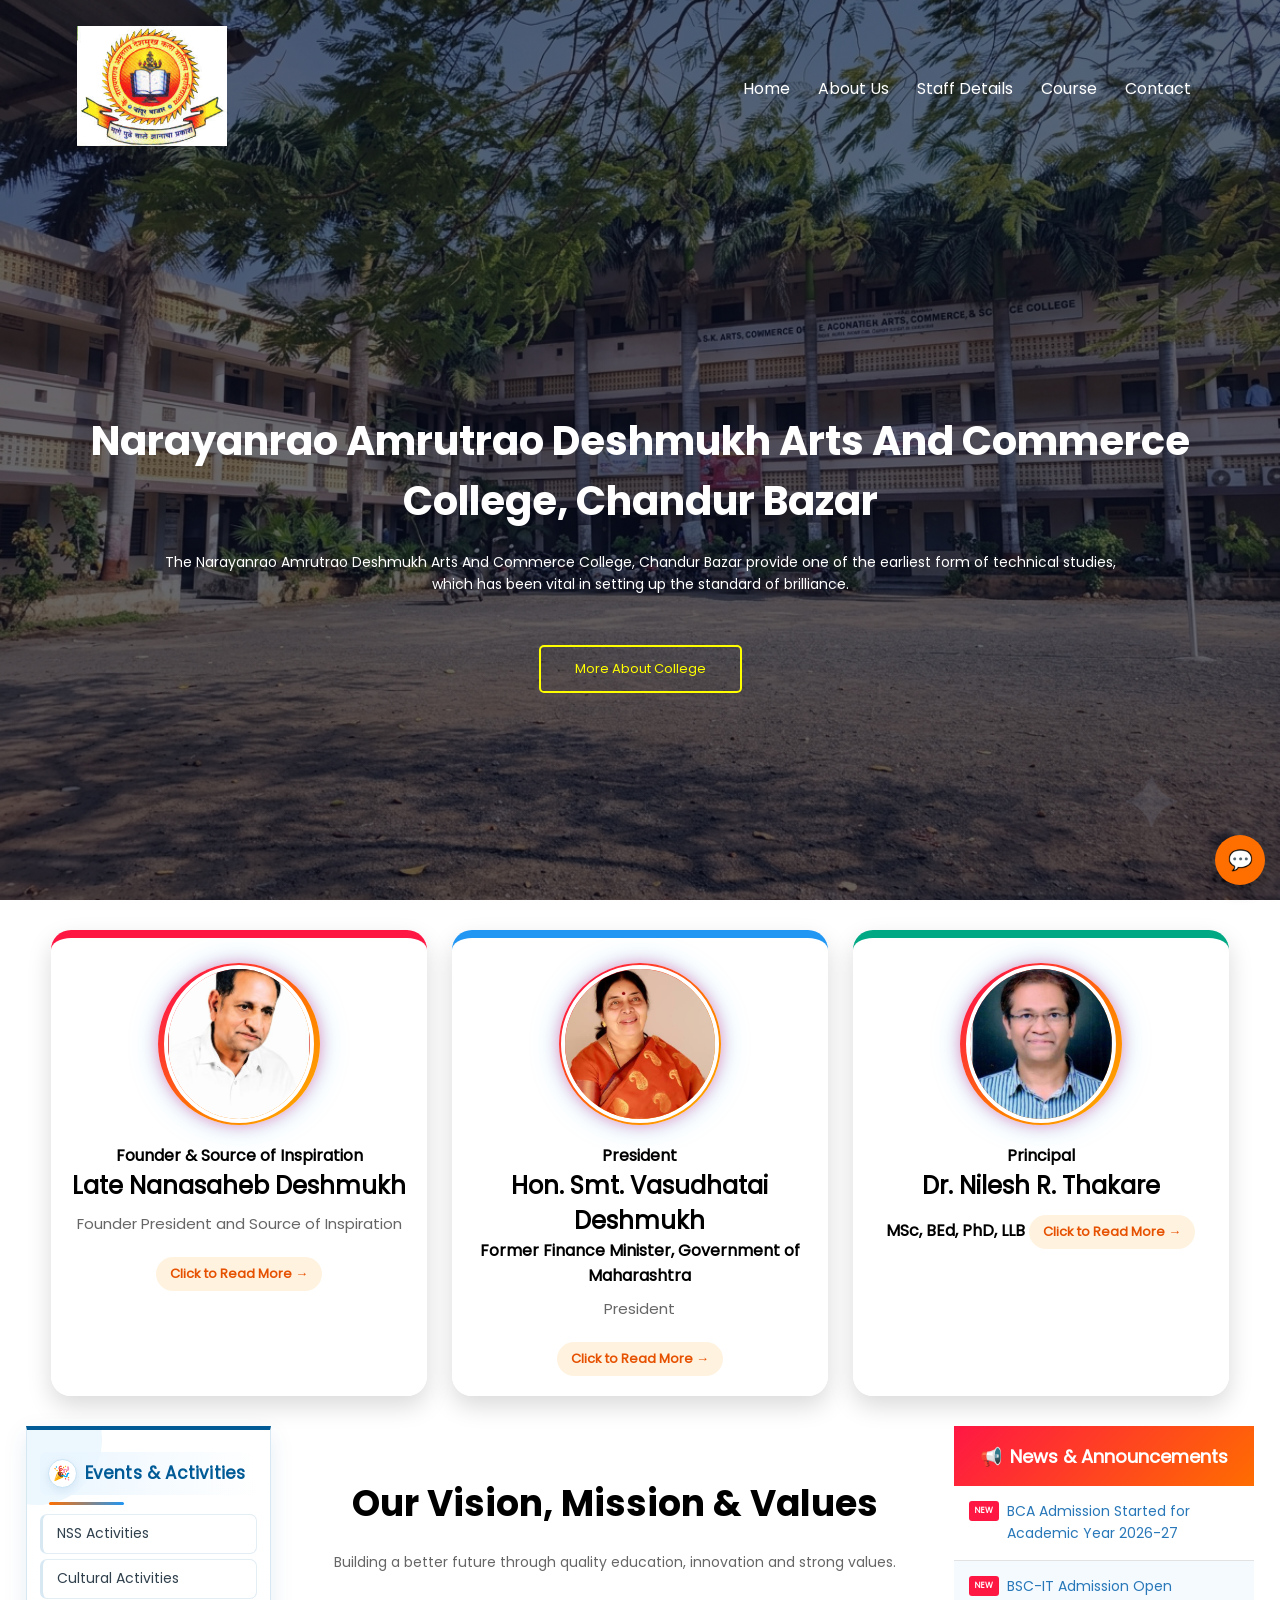
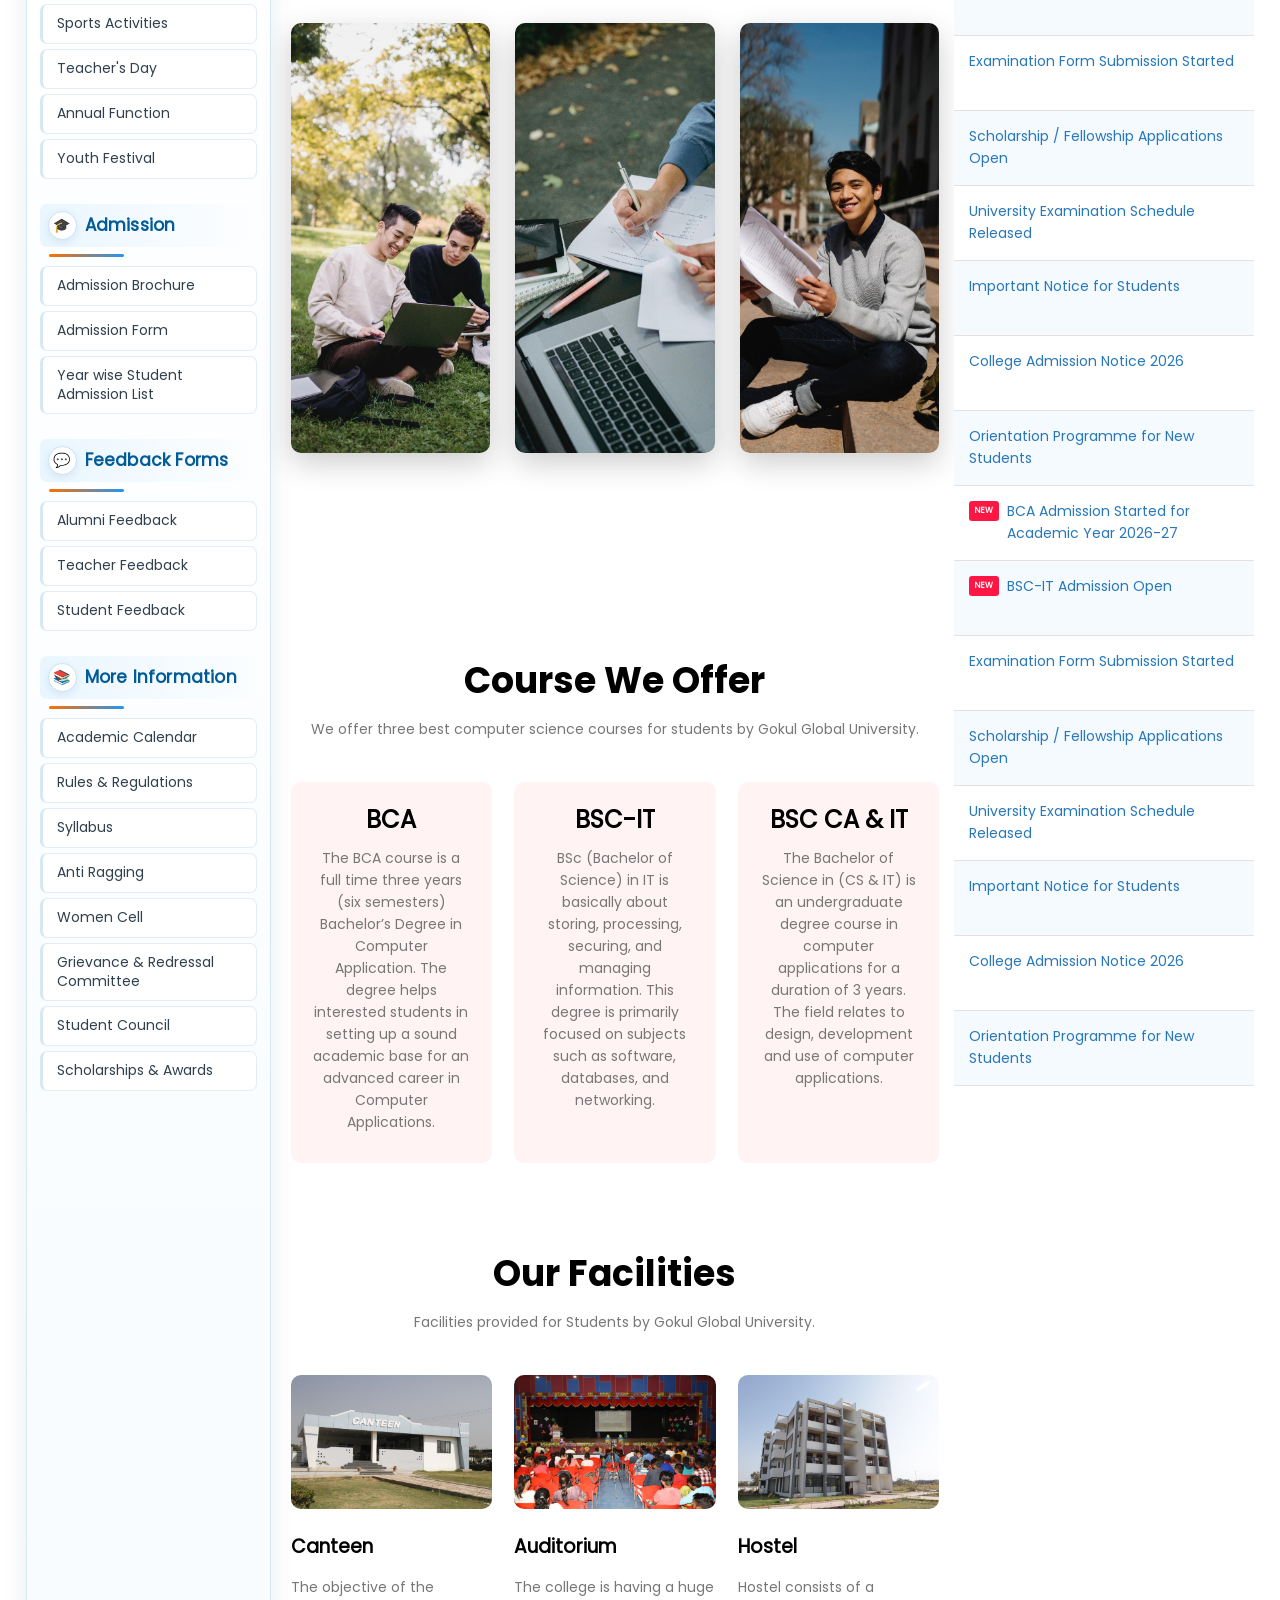
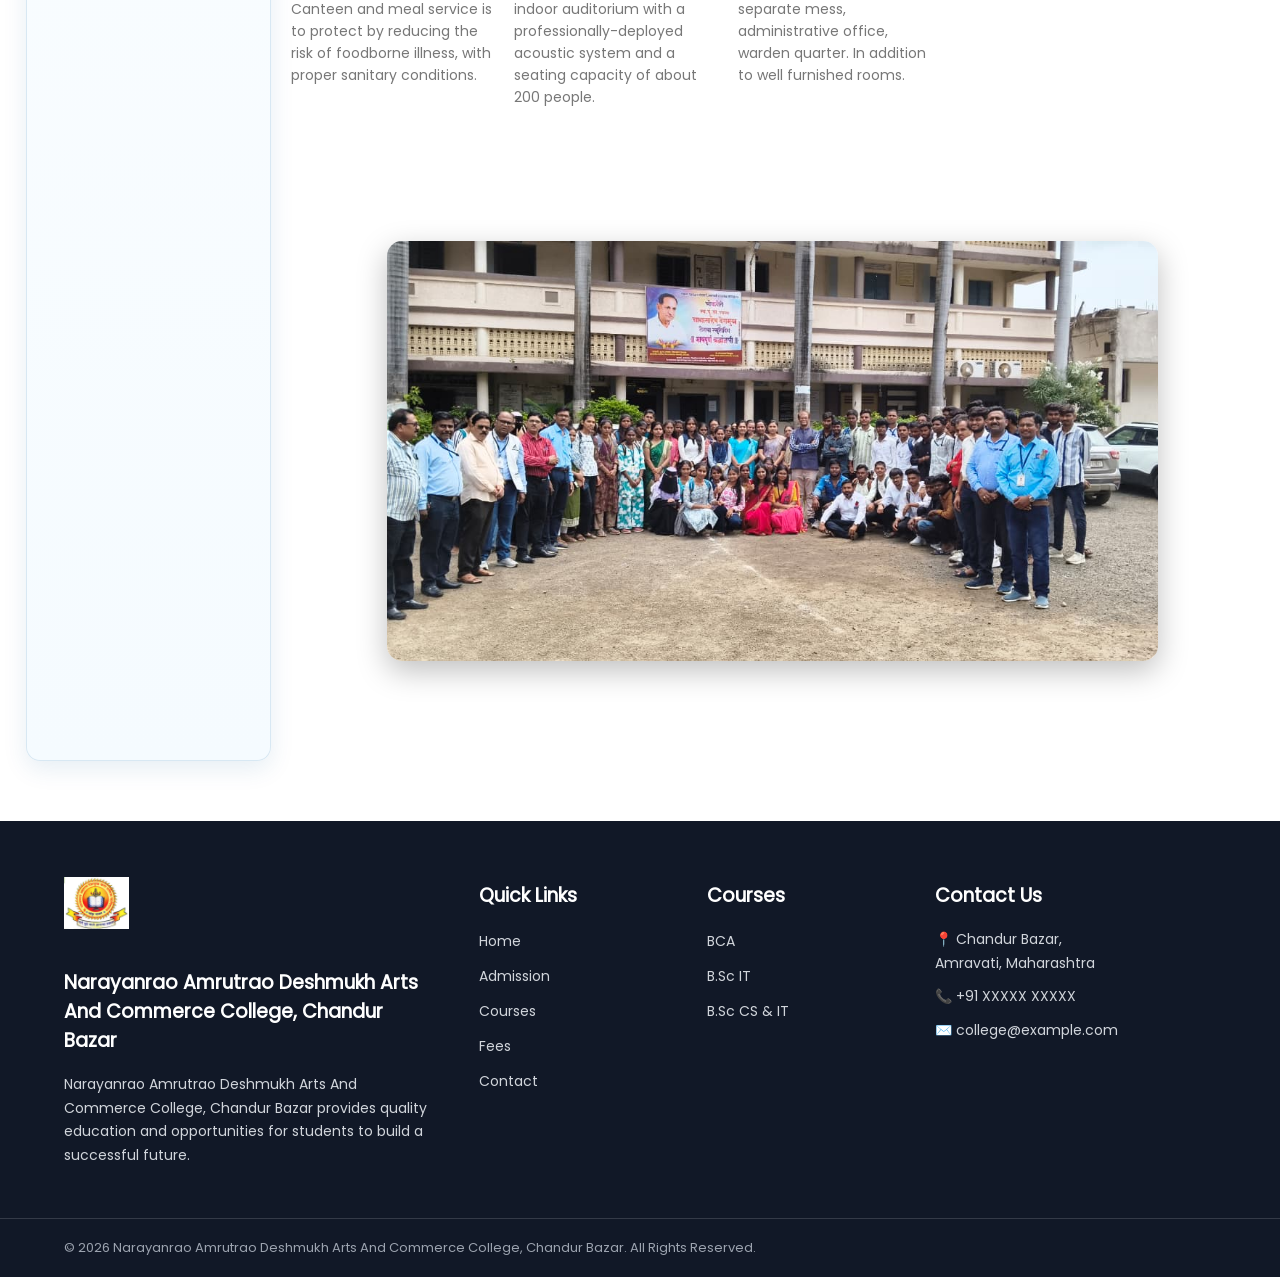
==== commit 0ef319e0: "Update index.html" ====
--- a/index.html
+++ b/index.html
@@ -208,6 +208,38 @@
     ========================================= -->
 
     <aside class="college-left-sidebar">
+
+         <div class="sidebar-section">
+    <h3><span>🎉</span> Events & Activities</h3>
+    <div class="sidebar-line"></div>
+
+    <a href="nss.html" class="sidebar-link">
+        NSS Activities
+        </a>
+
+        <a href="cultural.html" class="sidebar-link">
+            Cultural Activities
+        </a>
+
+        <a href="sports.html" class="sidebar-link">
+            Sports Activities
+        </a>
+
+        <a href="teachers-day.html" class="sidebar-link">
+            Teacher's Day
+        </a>
+
+        <a href="annual-function.html" class="sidebar-link">
+            Annual Function
+        </a>
+
+        <a href="youth-festival.html" class="sidebar-link">
+            Youth Festival
+        </a>
+    </div>
+
+
+
 
         <div class="sidebar-section">
             <h3><span>🎓</span> Admission</h3>
@@ -840,6 +872,12 @@
         <img src="image/slider/3.jpeg" class="ctn-slide" alt="College Photo">
         <img src="image/slider/4.jpeg" class="ctn-slide" alt="College Photo">
         <img src="image/slider/5.jpeg" class="ctn-slide" alt="College Photo">
+        <img src="image/slider/6.jpeg" class="ctn-slide" alt="College Photo">
+        <img src="image/slider/7.jpeg" class="ctn-slide" alt="College Photo">
+        <img src="image/slider/8.jpeg" class="ctn-slide" alt="College Photo">
+        <img src="image/slider/9.jpeg" class="ctn-slide" alt="College Photo">
+        <img src="image/slider/10.jpeg" class="ctn-slide" alt="College Photo">
+        <img src="image/slider/11.jpeg" class="ctn-slide" alt="College Photo">
        
 
     </div>
--- a/css/main_style.css
+++ b/css/main_style.css
@@ -1808,3 +1808,221 @@
 
 }
 
+
+
+
+
+
+
+
+/* =========================================================
+   COLLEGE MAIN LAYOUT
+   Starts AFTER the Management section
+   LEFT INFORMATION SIDEBAR | EXISTING CONTENT + NEWS
+   ========================================================= */
+
+.college-main-layout {
+    width: 96%;
+    max-width: 1600px;
+    margin: 0 auto 30px;
+    display: grid;
+    grid-template-columns: 245px minmax(0, 1fr);
+    gap: 20px;
+    align-items: stretch;
+    box-sizing: border-box;
+}
+
+.college-left-sidebar {
+    width: 245px;
+    padding: 22px 13px 28px;
+    box-sizing: border-box;
+    align-self: stretch;
+    background: linear-gradient(180deg, #ffffff 0%, #f5fbff 100%);
+    border: 1px solid #d8e8f3;
+    border-top: 4px solid #005b96;
+    border-radius: 0 0 14px 14px;
+    box-shadow: 0 8px 24px rgba(0, 91, 150, 0.10);
+    position: relative;
+    overflow: hidden;
+}
+
+.college-left-sidebar::before {
+    content: "";
+    position: absolute;
+    top: -55px;
+    left: -55px;
+    width: 130px;
+    height: 130px;
+    border-radius: 50%;
+    background: rgba(33, 150, 243, 0.08);
+    pointer-events: none;
+}
+
+.sidebar-section {
+    position: relative;
+    margin-bottom: 25px;
+}
+
+.sidebar-section:last-child {
+    margin-bottom: 0;
+}
+
+.sidebar-section h3 {
+    display: flex;
+    align-items: center;
+    gap: 8px;
+    margin: 0;
+    padding: 7px 8px;
+    color: #005b96;
+    font-size: 17px;
+    font-weight: 700;
+    line-height: 1.3;
+    letter-spacing: .2px;
+    background: linear-gradient(90deg, #eaf6ff, transparent);
+    border-radius: 7px;
+}
+
+.sidebar-section h3 span {
+    width: 27px;
+    height: 27px;
+    display: inline-flex;
+    align-items: center;
+    justify-content: center;
+    flex-shrink: 0;
+    font-size: 14px;
+    background: #ffffff;
+    border: 1px solid #c9e3f5;
+    border-radius: 50%;
+    box-shadow: 0 3px 8px rgba(0, 91, 150, 0.10);
+}
+
+.sidebar-line {
+    width: 75px;
+    height: 3px;
+    margin: 7px 0 9px 9px;
+    border-radius: 10px;
+    background: linear-gradient(90deg, #ff6f00, #2196f3);
+}
+
+.sidebar-link {
+    display: block;
+    width: 100%;
+    min-height: 40px;
+    padding: 9px 11px 9px 14px;
+    margin: 5px 0;
+    box-sizing: border-box;
+    position: relative;
+    color: #30404d;
+    background: #ffffff;
+    border: 1px solid #e2edf4;
+    border-left: 3px solid #d7e8f3;
+    border-radius: 7px;
+    font-size: 14px;
+    font-weight: 500;
+    line-height: 1.35;
+    text-decoration: none;
+    transition: all .22s ease;
+}
+
+.sidebar-link::before {
+    content: "›";
+    position: absolute;
+    left: 7px;
+    top: 50%;
+    transform: translateY(-50%);
+    color: #2196f3;
+    font-size: 18px;
+    font-weight: 700;
+    opacity: 0;
+    transition: .22s ease;
+}
+
+.sidebar-link:hover {
+    color: #005b96;
+    background: linear-gradient(90deg, #eaf6ff, #ffffff);
+    border-left-color: #ff6f00;
+    box-shadow: 0 5px 12px rgba(0, 91, 150, 0.10);
+    transform: translateX(3px);
+    padding-left: 19px;
+}
+
+.sidebar-link:hover::before {
+    opacity: 1;
+}
+
+.college-center-content {
+    min-width: 0;
+    width: 100%;
+}
+
+.main-left-content {
+    min-width: 0;
+}
+
+.main-left-content .campus,
+.main-left-content .course,
+.main-left-content .facilities {
+    width: 100%;
+}
+
+.content-with-notice {
+    width: 100%;
+    box-sizing: border-box;
+}
+
+@media (max-width: 1100px) {
+    .college-main-layout {
+        width: 94%;
+        grid-template-columns: 215px minmax(0, 1fr);
+        gap: 15px;
+    }
+
+    .college-left-sidebar {
+        width: 215px;
+        padding-left: 10px;
+        padding-right: 10px;
+    }
+
+    .sidebar-section h3 {
+        font-size: 16px;
+    }
+
+    .sidebar-link {
+        font-size: 13px;
+    }
+}
+
+@media (max-width: 800px) {
+    .college-main-layout {
+        width: 100%;
+        display: block;
+        margin: 0 0 25px;
+    }
+
+    .college-left-sidebar {
+        display: block;
+        width: 94%;
+        margin: 18px auto 20px;
+        border-radius: 12px;
+    }
+
+    .college-center-content {
+        width: 100%;
+    }
+}
+
+@media (max-width: 450px) {
+    .college-left-sidebar {
+        width: 92%;
+        padding: 18px 10px 22px;
+    }
+
+    .sidebar-section h3 {
+        font-size: 15px;
+    }
+
+    .sidebar-link {
+        font-size: 13px;
+        min-height: 38px;
+    }
+}
